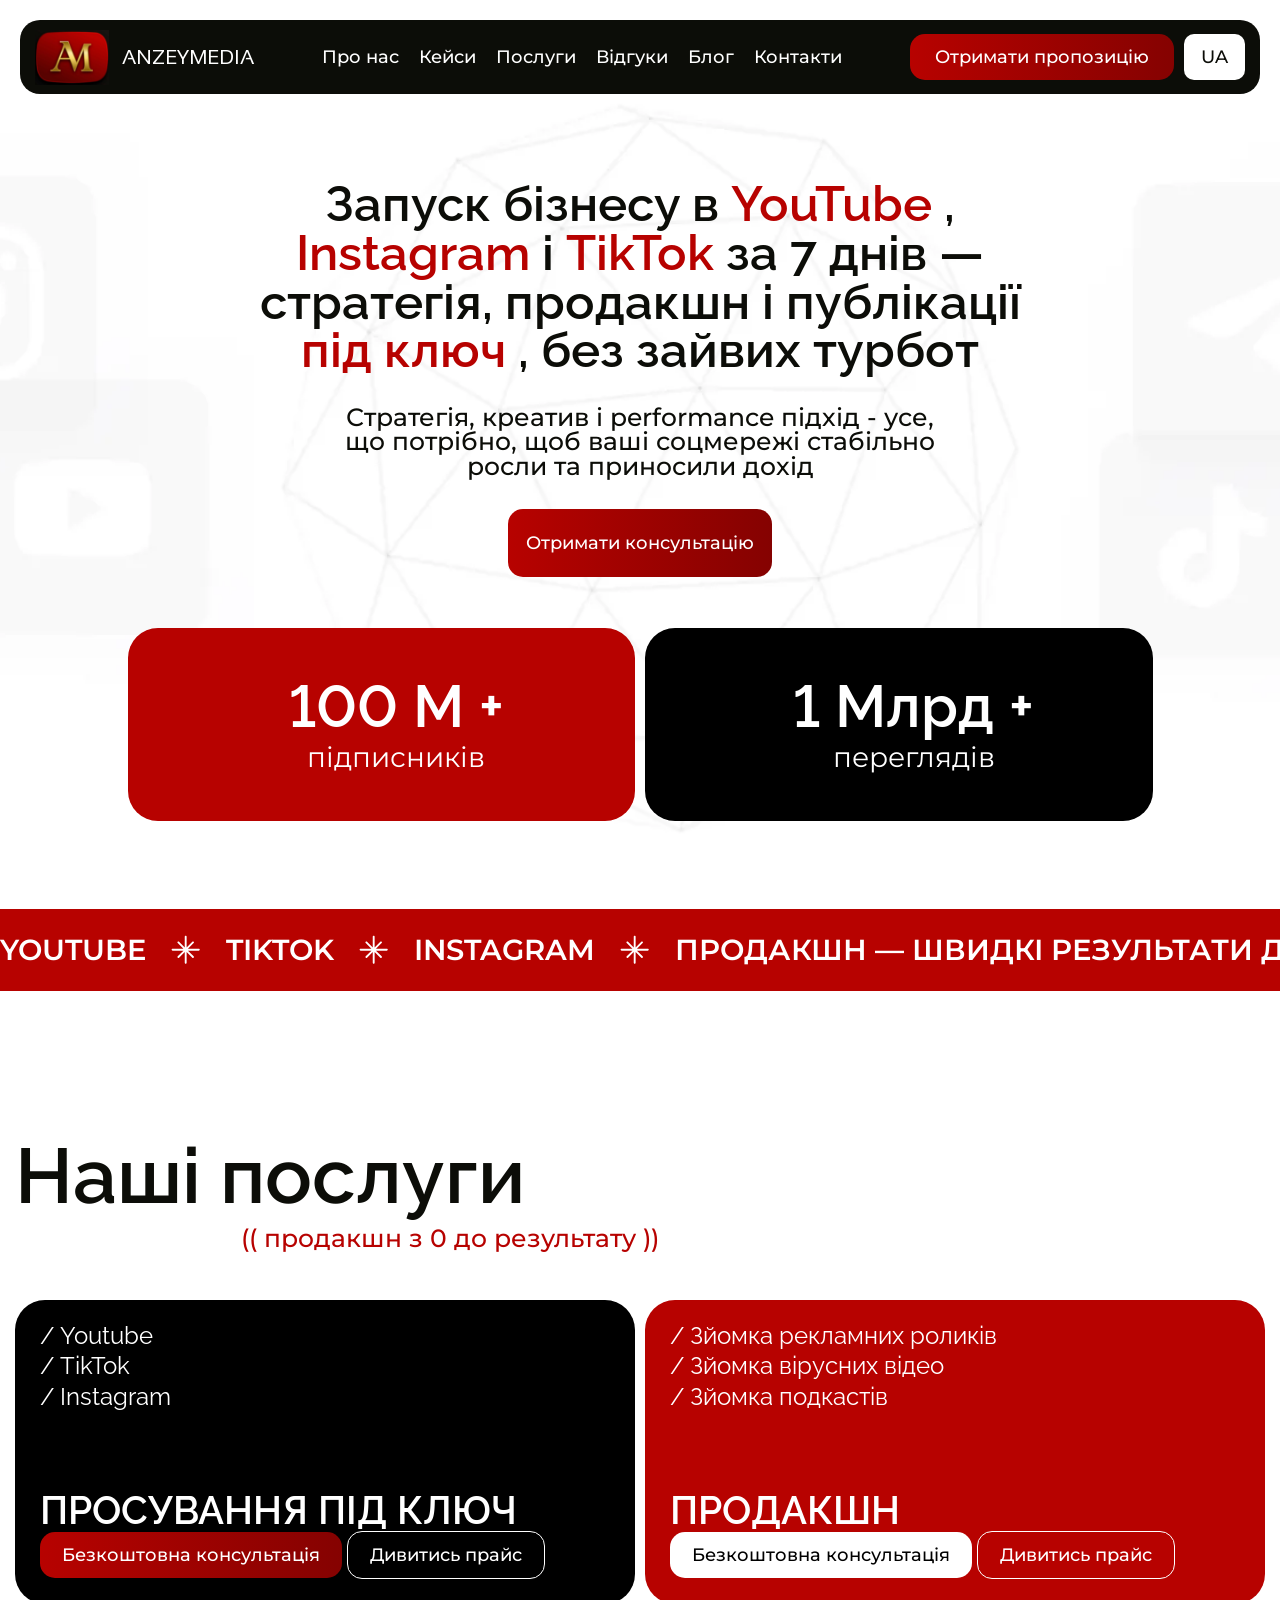
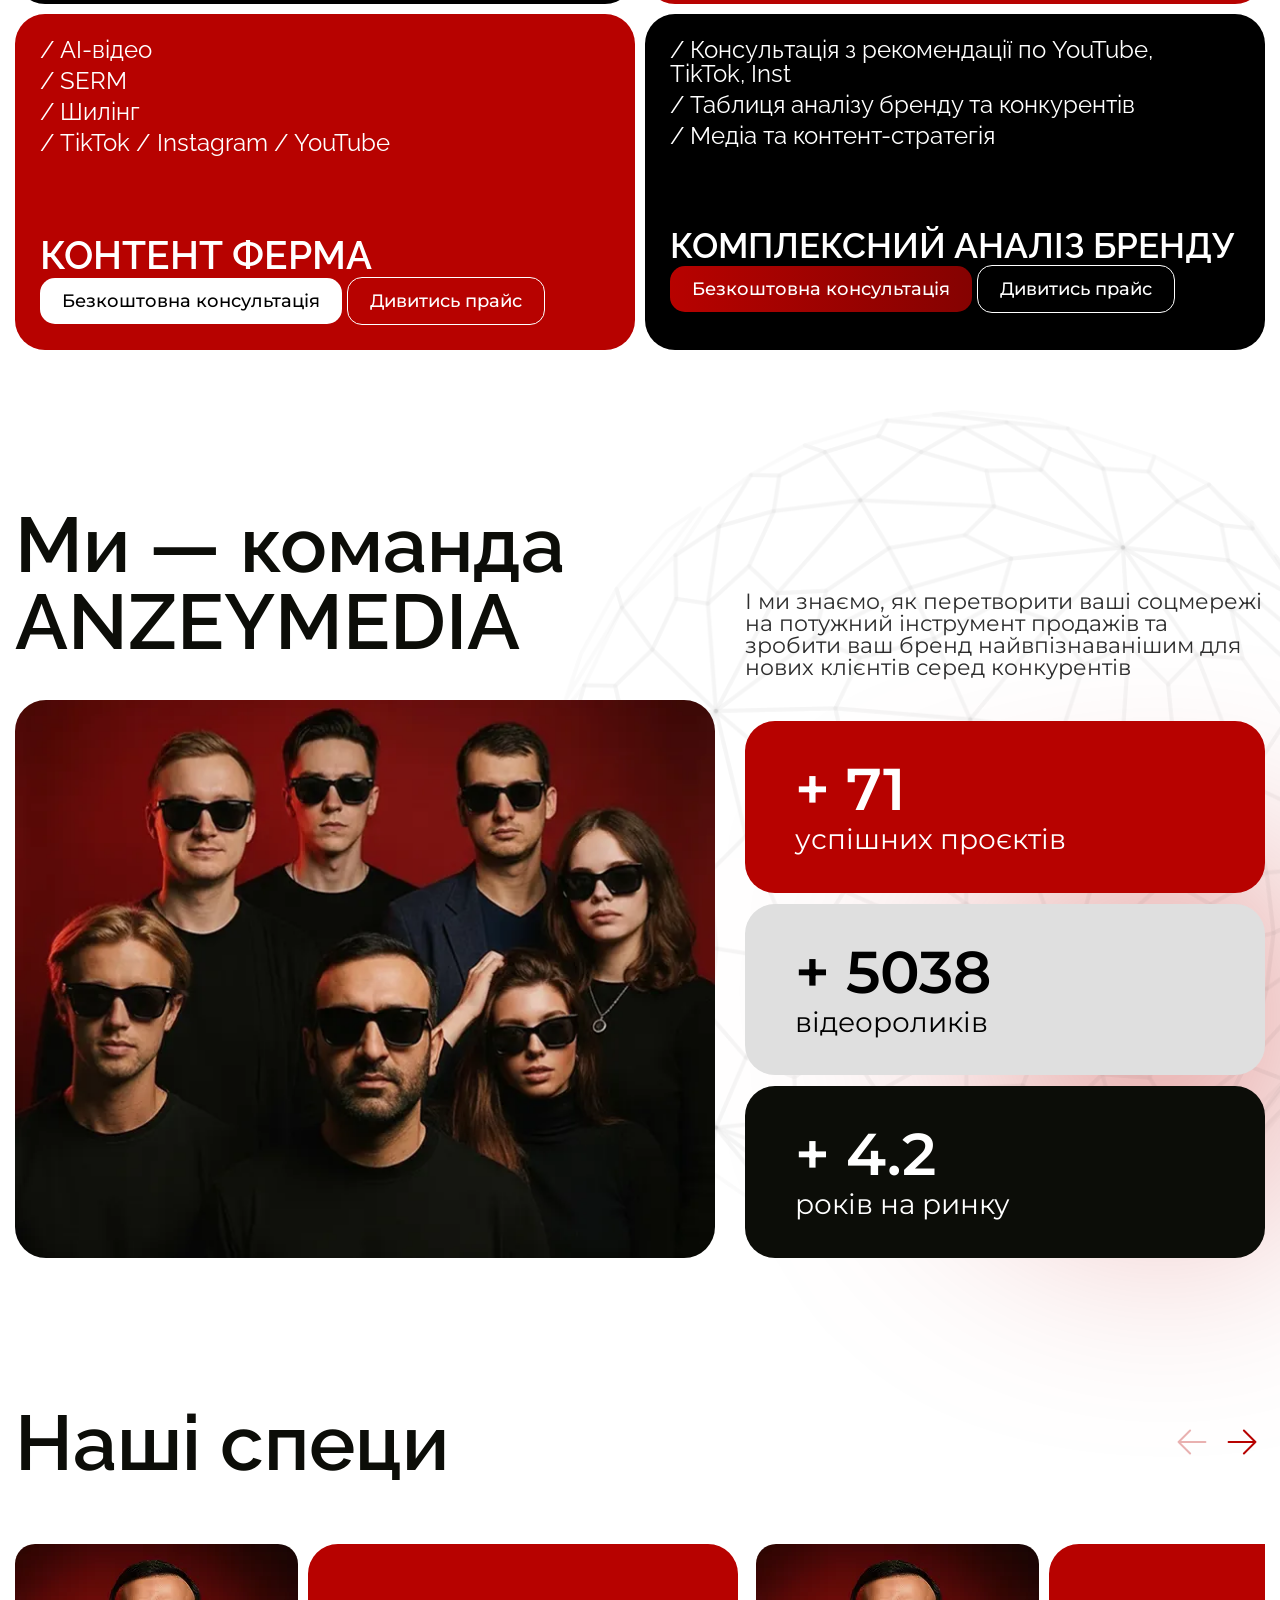
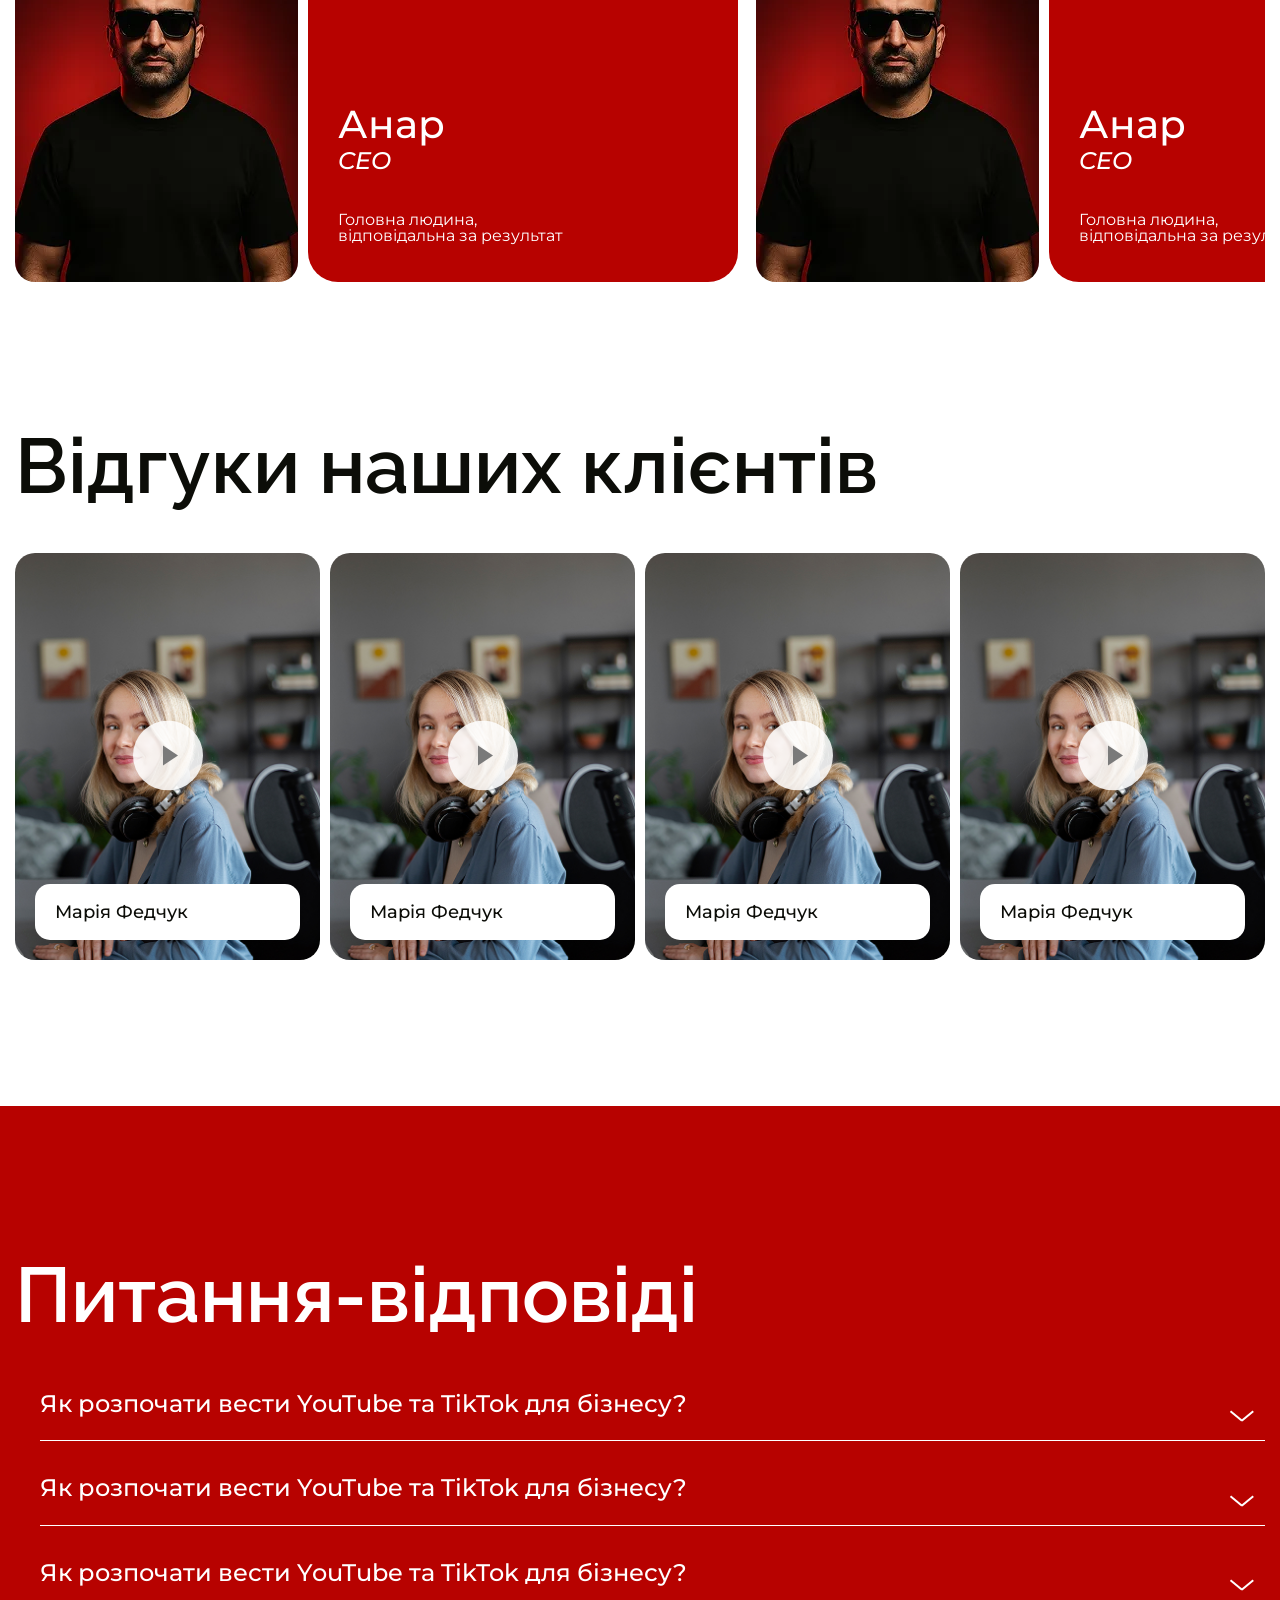
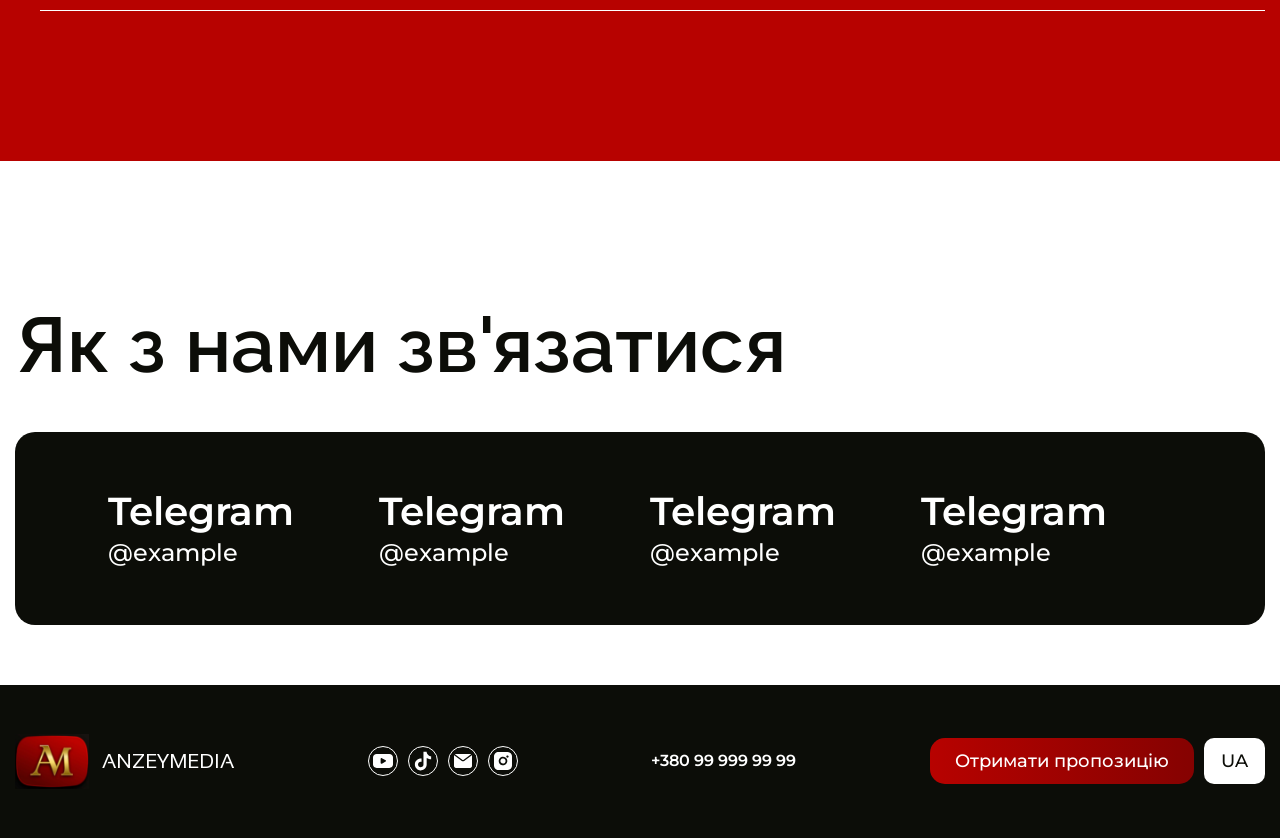
==== index.html @ 200f9a84 "Add files via upload" ====
<!doctype html>
<html lang="en">
	<head>
		<meta charset="UTF-8">
		<meta name="viewport" content="width=device-width, initial-scale=1.0">
		<link rel="shortcut icon" href="assets/img/favicon.ico">
		<title>Home Page</title>
		<script type="module" crossorigin="" src="./js/index.min.js?v=1764780768379"></script>
		<link rel="stylesheet" crossorigin="" href="./css/index.min.css?v=1764780768379">
	</head>
	<body>
		<div class="wrapper">
			<header data-fls-header="" class="header">
				<div class="header__container">
					<a href="" class="header__logo">
						<img src="./assets/img/logo.svg" alt="">
						<span>ANZEYMEDIA</span>
					</a>
					<div class="header__menu menu">
						<button type="button" data-fls-menu="" class="menu__icon icon-menu">
							<span></span>
						</button>
						<nav class="menu__body">
							<ul class="menu__list">
								<li class="menu__item">
									<a href="#" data-fls-scrollto=".about" class="menu__link">Про нас</a>
								</li>
								<li class="menu__item">
									<a href="#" data-fls-scrollto=".undefined" class="menu__link">Кейси</a>
								</li>
								<li class="menu__item">
									<a href="#" data-fls-scrollto=".services" class="menu__link">Послуги</a>
								</li>
								<li class="menu__item">
									<a href="#" data-fls-scrollto=".reviews" class="menu__link">Відгуки</a>
								</li>
								<li class="menu__item">
									<a href="#" data-fls-scrollto=".undefined" class="menu__link">Блог</a>
								</li>
								<li class="menu__item">
									<a href="#" data-fls-scrollto=".contacts" class="menu__link">Контакти</a>
								</li>
							</ul>
						</nav>
					</div>
					<!--
<fetch url="@components/layout/menu/menu.json">
<each loop='item in response'>
</each>
</fetch>
-->
					<div data-fls-dynamic=".menu__body, 991" class="header__actions actions-header">
						<a href="#" class="actions-header__button">Отримати пропозицію</a>
						<div class="actions-header__langs">
							UA
							<div class="actions-header__langs-list">
								<a href="" class="actions-header__lang">RU</a>
								<a href="" class="actions-header__lang">AZ</a>
								<a href="" class="actions-header__lang">EN</a>
							</div>
						</div>
					</div>
				</div>
			</header>
			<main class="page">
				<section class="page__hero hero">
					<div class="hero__container">
						<h1 class="hero__title">
							Запуск бізнесу в
							<span>YouTube</span>
							,
							<span>Instagram</span>
							і
							<span>TikTok</span>
							за 7 днів —
                стратегія, продакшн і публікації
							<span>під ключ</span>
							, без зайвих турбот
						</h1>
						<div class="hero__text">
							<span>Стратегія, креатив і performance підхід</span>
							- усе, що потрібно, щоб ваші соцмережі стабільно
                росли та приносили дохід
						</div>
						<a href="#" class="hero__btn">Отримати консультацію</a>
						<div class="hero__row">
							<div class="hero__item item-hero">
								<div class="item-hero__num">
									<span class="num" data-target="100">0</span>
									М +
								</div>
								<div class="item-hero__text">підписників</div>
							</div>
							<div class="hero__item item-hero">
								<div class="item-hero__num">
									<span class="num" data-target="1">0</span>
									Млрд +
								</div>
								<div class="item-hero__text">переглядів</div>
							</div>
						</div>
					</div>
				</section>
				<div class="banner">
					<div class="banner__track">
						<div class="banner__item">YouTube</div>
						<div class="banner__item">TikTok</div>
						<div class="banner__item">Instagram</div>
						<div class="banner__item">Продакшн — швидкі результати для вашого бізнесу під ключ</div>
						<div class="banner__item">YouTube</div>
						<div class="banner__item">TikTok</div>
						<div class="banner__item">Instagram</div>
						<div class="banner__item">Продакшн — швидкі результати для вашого бізнесу під ключ</div>
					</div>
				</div>
				<section class="page__services services">
					<div class="services__container">
						<h2 class="services__title title">Наші послуги</h2>
						<h3 class="services__subtitle">(( продакшн з 0 до результату ))</h3>
						<div class="services__row">
							<div class="services__item item-services item_black">
								<ul class="item-services__list">
									<li class="item-services__item">Youtube</li>
									<li class="item-services__item">TikTok</li>
									<li class="item-services__item">Instagram</li>
								</ul>
								<h3 class="item-services__title">просування під ключ</h3>
								<div class="item-services__btns">
									<a href="#" class="item-services__button">Безкоштовна консультація</a>
									<a href="#" class="item-services__button services_bd">Дивитись прайс</a>
								</div>
							</div>
							<div class="services__item item-services">
								<ul class="item-services__list">
									<li class="item-services__item">Зйомка рекламних роликів</li>
									<li class="item-services__item">Зйомка вірусних відео</li>
									<li class="item-services__item">Зйомка подкастів</li>
								</ul>
								<h3 class="item-services__title">продакшн</h3>
								<div class="item-services__btns">
									<a href="#" class="item-services__button">Безкоштовна консультація</a>
									<a href="#" class="item-services__button services_bd">Дивитись прайс</a>
								</div>
							</div>
							<div class="services__item item-services">
								<ul class="item-services__list">
									<li class="item-services__item">AI-відео</li>
									<li class="item-services__item">SERM</li>
									<li class="item-services__item">Шилінг</li>
									<li class="item-services__item">TikTok / Instagram / YouTube</li>
								</ul>
								<h3 class="item-services__title">контент ферма</h3>
								<div class="item-services__btns">
									<a href="#" class="item-services__button">Безкоштовна консультація</a>
									<a href="#" class="item-services__button services_bd">Дивитись прайс</a>
								</div>
							</div>
							<div class="services__item item-services item_black">
								<ul class="item-services__list">
									<li class="item-services__item">Консультація з рекомендації по YouTube, TikTok, Inst</li>
									<li class="item-services__item">Таблиця аналізу бренду та конкурентів</li>
									<li class="item-services__item">Медіа та контент-стратегія</li>
								</ul>
								<h3 class="item-services__title title_small">Комплексний Аналіз Бренду</h3>
								<div class="item-services__btns">
									<a href="#" class="item-services__button">Безкоштовна консультація</a>
									<a href="#" class="item-services__button services_bd">Дивитись прайс</a>
								</div>
							</div>
						</div>
					</div>
				</section>
				<section class="page__about about">
					<div class="about__container">
						<div class="about__intro">
							<h2 class="about__title title">Ми — команда ANZEYMEDIA</h2>
							<div class="about__img">
								<picture>
									<source media="(max-width: 600px)" srcset="./assets/img/about/team-600.webp" type="image/webp">
									<img alt="команда ANZEYMEDIA" src="./assets/img/about/team.webp">
								</picture>
							</div>
						</div>
						<div class="about__contnet">
							<div data-fls-dynamic=".about__intro, 992, 1" class="about__text">
								<p>
									І ми знаємо, як перетворити ваші соцмережі на потужний інструмент продажів та зробити ваш бренд
                        найвпізнаванішим для нових клієнтів серед конкурентів
								</p>
							</div>
							<div class="about__row">
								<div class="about__item item-about">
									<div class="item-about__num">
										+
										<span class="num" data-target="100">0</span>
									</div>
									<div class="item-about__caption">успішних проєктів</div>
								</div>
								<div class="about__item item-about">
									<div class="item-about__num">
										+
										<span class="num" data-target="7000">0</span>
									</div>
									<div class="item-about__caption">відеороликів</div>
								</div>
								<div class="about__item item-about">
									<div class="item-about__num">
										+
										<span class="num" data-target="7">0</span>
									</div>
									<div class="item-about__caption">років на ринку</div>
								</div>
							</div>
						</div>
					</div>
				</section>
				<section class="page__team">
					<div class="team__container">
						<div class="team__intro">
							<h2 class="team__title title">Наші специ</h2>
							<div class="team__arrs">
								<button type="button" class="team-swiper-button-prev">
									<img src="./assets/img/slider_arr.svg" alt="Назад">
								</button>
								<button type="button" class="team-swiper-button-next">
									<img src="./assets/img/slider_arr.svg" alt="Вперед">
								</button>
							</div>
						</div>
						<div data-fls-slider="" class="team__slider swiper">
							<div class="team__wrapper swiper-wrapper">
								<div class="team__slide swiper-slide">
									<div class="team__member">
										<picture>
											<img alt="Анар" src="./assets/img/team/member.webp">
										</picture>
									</div>
									<div class="team__info">
										<div class="team__name">Анар</div>
										<div class="team__role">CEO</div>
										<div class="team__text">
											Головна людина,
											<br>
											відповідальна за результат
										</div>
									</div>
								</div>
								<div class="team__slide swiper-slide">
									<div class="team__member">
										<picture>
											<img alt="Анар" src="./assets/img/team/member.webp">
										</picture>
									</div>
									<div class="team__info">
										<div class="team__name">Анар</div>
										<div class="team__role">CEO</div>
										<div class="team__text">
											Головна людина,
											<br>
											відповідальна за результат
										</div>
									</div>
								</div>
								<div class="team__slide swiper-slide">
									<div class="team__member">
										<picture>
											<img alt="Анар" src="./assets/img/team/member.webp">
										</picture>
									</div>
									<div class="team__info">
										<div class="team__name">Анар</div>
										<div class="team__role">CEO</div>
										<div class="team__text">
											Головна людина,
											<br>
											відповідальна за результат
										</div>
									</div>
								</div>
							</div>
						</div>
					</div>
				</section>
				<section class="page__reviews reviews">
					<div class="reviews__container">
						<div class="reviews__intro">
							<h2 class="reviews__title title">Відгуки наших клієнтів</h2>
							<div class="reviews__arrs">
								<button type="button" class="reviews-swiper-button-prev">
									<img src="./assets/img/slider_arr.svg" alt="Назад">
								</button>
								<button type="button" class="reviews-swiper-button-next">
									<img src="./assets/img/slider_arr.svg" alt="Вперед">
								</button>
							</div>
						</div>
						<div data-fls-slider="" class="reviews__slider swiper">
							<div class="reviews__wrapper swiper-wrapper">
								<div class="reviews__slide swiper-slide">
									<div class="reviews__video">
										<div class="reviews__video-wrapper video-wrap">
											<div class="video-wrap__inner">
												<video src="./assets/img/reviews/vid.mp4" poster="./assets/img/reviews/maria.jpg" class="reviews__player"></video>
												<button class="custom-play-btn">
													<svg width="70" height="70" viewbox="0 0 70 70" fill="none">
														<rect width="70" height="70" rx="35" fill="white" fill-opacity="0.85"></rect>
														<path d="M30 25L45 35L30 45V25Z" fill="#7A7A7A"></path>
													</svg>
												</button>
											</div>
										</div>
										<div class="reviews__name">Марія Федчук</div>
									</div>
								</div>
								<div class="reviews__slide swiper-slide">
									<div class="reviews__video">
										<div class="reviews__video-wrapper video-wrap">
											<div class="video-wrap__inner">
												<video src="./assets/img/reviews/vid.mp4" poster="./assets/img/reviews/maria.jpg" class="reviews__player"></video>
												<button class="custom-play-btn">
													<svg width="70" height="70" viewbox="0 0 70 70" fill="none">
														<rect width="70" height="70" rx="35" fill="white" fill-opacity="0.85"></rect>
														<path d="M30 25L45 35L30 45V25Z" fill="#7A7A7A"></path>
													</svg>
												</button>
											</div>
										</div>
										<div class="reviews__name">Марія Федчук</div>
									</div>
								</div>
								<div class="reviews__slide swiper-slide">
									<div class="reviews__video">
										<div class="reviews__video-wrapper video-wrap">
											<div class="video-wrap__inner">
												<video src="./assets/img/reviews/vid.mp4" poster="./assets/img/reviews/maria.jpg" class="reviews__player"></video>
												<button class="custom-play-btn">
													<svg width="70" height="70" viewbox="0 0 70 70" fill="none">
														<rect width="70" height="70" rx="35" fill="white" fill-opacity="0.85"></rect>
														<path d="M30 25L45 35L30 45V25Z" fill="#7A7A7A"></path>
													</svg>
												</button>
											</div>
										</div>
										<div class="reviews__name">Марія Федчук</div>
									</div>
								</div>
								<div class="reviews__slide swiper-slide">
									<div class="reviews__video">
										<div class="reviews__video-wrapper video-wrap">
											<div class="video-wrap__inner">
												<video src="./assets/img/reviews/vid.mp4" poster="./assets/img/reviews/maria.jpg" class="reviews__player"></video>
												<button class="custom-play-btn">
													<svg width="70" height="70" viewbox="0 0 70 70" fill="none">
														<rect width="70" height="70" rx="35" fill="white" fill-opacity="0.85"></rect>
														<path d="M30 25L45 35L30 45V25Z" fill="#7A7A7A"></path>
													</svg>
												</button>
											</div>
										</div>
										<div class="reviews__name">Марія Федчук</div>
									</div>
								</div>
							</div>
						</div>
					</div>
				</section>
				<section class="page__faq faq">
					<div class="faq__container">
						<h2 class="faq__title title">Питання-відповіді</h2>
						<div data-fls-spollers="" class="faq__spollers spollers">
							<details class="spollers__item">
								<summary class="spollers__title">Як розпочати вести YouTube та TikTok для бізнесу?</summary>
								<div class="spollers__body">
									<div class="spollers__label">Послідовність проста:</div>
									<ul class="spollers__list">
										<li class="spollers__item">Визначаємо ціль і ЦА,</li>
										<li class="spollers__item">Аналізуємо нішу,</li>
										<li class="spollers__item">Створюємо контент-план, сценарії та рубрики,</li>
										<li class="spollers__item">Пишемо продакшн-план,</li>
										<li class="spollers__item">Знімаємо та публікуємо системно,</li>
										<li class="spollers__item">Аналізуємо метрики та масштабируемо успішні формати.</li>
									</ul>
								</div>
							</details>
							<details class="spollers__item">
								<summary class="spollers__title">Як розпочати вести YouTube та TikTok для бізнесу?</summary>
								<div class="spollers__body">
									<div class="spollers__label">Послідовність проста:</div>
									<ul class="spollers__list">
										<li class="spollers__item">Визначаємо ціль і ЦА,</li>
										<li class="spollers__item">Аналізуємо нішу,</li>
										<li class="spollers__item">Створюємо контент-план, сценарії та рубрики,</li>
										<li class="spollers__item">Пишемо продакшн-план,</li>
										<li class="spollers__item">Знімаємо та публікуємо системно,</li>
										<li class="spollers__item">Аналізуємо метрики та масштабируемо успішні формати.</li>
									</ul>
								</div>
							</details>
							<details class="spollers__item">
								<summary class="spollers__title">Як розпочати вести YouTube та TikTok для бізнесу?</summary>
								<div class="spollers__body">
									<div class="spollers__label">Послідовність проста:</div>
									<ul class="spollers__list">
										<li class="spollers__item">Визначаємо ціль і ЦА,</li>
										<li class="spollers__item">Аналізуємо нішу,</li>
										<li class="spollers__item">Створюємо контент-план, сценарії та рубрики,</li>
										<li class="spollers__item">Пишемо продакшн-план,</li>
										<li class="spollers__item">Знімаємо та публікуємо системно,</li>
										<li class="spollers__item">Аналізуємо метрики та масштабируемо успішні формати.</li>
									</ul>
								</div>
							</details>
						</div>
					</div>
				</section>
				<section class="page__contacts contacts">
					<div class="contacts__container">
						<h2 class="contacts__title title">Як з нами зв'язатися</h2>
						<div class="contacts__row">
							<div class="contacts__item item-contacts">
								<h3 class="item-contacts__name">Telegram</h3>
								<a target="_blank" href="https://t.me/Anzeymedia" class="item-contacts__link">@example</a>
							</div>
							<div class="contacts__item item-contacts">
								<h3 class="item-contacts__name">Telegram</h3>
								<a target="_blank" href="https://t.me/Anzeymedia" class="item-contacts__link">@example</a>
							</div>
							<div class="contacts__item item-contacts">
								<h3 class="item-contacts__name">Telegram</h3>
								<a target="_blank" href="https://t.me/Anzeymedia" class="item-contacts__link">@example</a>
							</div>
							<div class="contacts__item item-contacts">
								<h3 class="item-contacts__name">Telegram</h3>
								<a target="_blank" href="https://t.me/Anzeymedia" class="item-contacts__link">@example</a>
							</div>
						</div>
					</div>
				</section>
			</main>
			<footer data-fls-footer="" class="footer">
				<div class="footer__container">
					<a href="" class="header__logo">
						<img src="./assets/img/logo.svg" alt="">
						<span>ANZEYMEDIA</span>
					</a>
					<div class="footer__social">
						<a href="#" class="footer__link">
							<img src="./assets/img/footer/yt.svg" alt="YT">
						</a>
						<a href="#" class="footer__link">
							<img src="./assets/img/footer/tt.svg" alt="TT">
						</a>
						<a href="#" class="footer__link">
							<img src="./assets/img/footer/gm.svg" alt="GM">
						</a>
						<a href="#" class="footer__link">
							<img src="./assets/img/footer/in.svg" alt="IN">
						</a>
					</div>
					<a href="tel:+380999999999" class="footer__tel">+380 99 999 99 99</a>
					<div class="header__actions actions-header">
						<a href="#" class="actions-header__button">Отримати пропозицію</a>
						<div class="actions-header__langs">
							UA
							<div class="actions-header__langs-list">
								<a href="" class="actions-header__lang">RU</a>
								<a href="" class="actions-header__lang">AZ</a>
								<a href="" class="actions-header__lang">EN</a>
							</div>
						</div>
					</div>
				</div>
			</footer>
		</div>
	</body>
</html>
---- css/index.min.css ----
@import url("https://fonts.googleapis.com/css2?family=Montserrat:ital,wght@0,400;0,500;0,600;0,700;1,500;1,600&display=swap");@import url("https://fonts.googleapis.com/css2?family=Raleway:wght@400;500;600;700&display=swap");@import url("https://fonts.googleapis.com/css2?family=Sansation:wght@700&display=swap");*{border:0;margin:0;padding:0}*,:after,:before{box-sizing:border-box}:after,:before{display:inline-block}body,html{height:100%}body{line-height:1;scrollbar-gutter:stable;-ms-text-size-adjust:100%;-moz-text-size-adjust:100%;-webkit-text-size-adjust:100%;-webkit-font-smoothing:antialiased;-moz-osx-font-smoothing:grayscale}button,input,textarea{background-color:transparent;color:inherit;font-family:inherit;font-size:inherit;line-height:inherit}input,textarea{width:100%}label{display:inline-block}button,option,select{cursor:pointer}a{color:inherit;display:inline-block;text-decoration:none}ul li{list-style:none}img{height:auto;max-width:100%;vertical-align:middle}h1,h2,h3,h4,h5,h6{font-size:inherit;font-weight:inherit}body{color:#0c0d08;font-family:Montserrat;font-size:1rem;min-width:20rem}[data-fls-scrolllock] body{overflow:hidden;overscroll-behavior:none;touch-action:none}.wrapper{display:flex;flex-direction:column;min-height:100%;overflow:clip}.wrapper>main{flex:1 1 auto}.wrapper>*{min-width:0}[class*=__container]{margin:0 auto;max-width:83.125rem;padding-left:.9375rem;padding-right:.9375rem}.title{font-family:Raleway;font-weight:600}.video-wrap{aspect-ratio:3/4;border-radius:1.25rem;overflow:hidden;position:relative}.video-wrap__inner{height:100%;position:relative;width:100%}.video-wrap video{display:block;height:100%;object-fit:cover;width:100%}.custom-play-btn{background:none;border:none;cursor:pointer;left:50%;padding:0;position:absolute;top:50%;transform:translate(-50%,-50%);z-index:3}.custom-play-btn svg{transition:.2s ease}.spollers{display:grid;gap:1.5625rem}.spollers__title{border-bottom:.0625rem solid #fff;cursor:default;font-weight:500;list-style:none;padding-bottom:1.5625rem;position:relative;text-align:left;width:100%}.spollers__title::-webkit-details-marker,.spollers__title::marker{display:none}.--spoller-init .spollers__title{cursor:pointer}.--spoller-init .spollers__title:after,.--spoller-init .spollers__title:before{background-color:#fff;content:"";height:.125rem;position:absolute;right:.625rem;top:50%;transition:transform .5s ease 0s;width:.9375rem}.--spoller-init .spollers__title:before{transform:translate(-75%,-50%) rotate(40deg)}.--spoller-init .spollers__title:after{transform:translateY(-50%) rotate(-40deg)}.--spoller-init .spollers__title.--spoller-active{border-bottom:none}.--spoller-init .spollers__title.--spoller-active:before{transform:translateX(-75%) rotate(-40deg)}.--spoller-init .spollers__title.--spoller-active:after{transform:rotate(40deg)}.spollers__body{border-bottom:.0625rem solid #fff}.swiper{overflow:hidden}.swiper-initialized{touch-action:pan-y}.swiper-wrapper{box-sizing:content-box;display:flex;height:100%;position:relative;width:100%}.swiper-vertical .swiper-wrapper{flex-direction:column}.swiper-autoheight .swiper-wrapper{align-items:flex-start}.swiper-initialized .swiper-slide{flex-shrink:0}.swiper-android .swiper-slide,.swiper-android .swiper-wrapper{transform:translateZ(0)}.swiper-button-lock{display:none!important}.menu__link{font-size:1.125rem;font-weight:500;position:relative}.menu__link:after{background-color:#fff;bottom:-.3125rem;content:"";height:.0625rem;left:50%;position:absolute;transition:all .3s ease 0s;width:0}.icon-menu{display:none}.header{color:#fff;left:0;padding:1.25rem 1.25rem 0;position:fixed;top:0;width:100%;z-index:10000}.header__container{align-items:center;background-color:#0c0d08;border-radius:1.25rem;display:flex;gap:.625rem;justify-content:space-between;min-height:4.625rem}.header__logo{font-family:Sansation;font-size:1.25rem;gap:.8125rem;position:relative;z-index:2}.actions-header,.header__logo{align-items:center;display:flex}.actions-header{gap:.625rem;row-gap:1.25rem}.actions-header__button{background:linear-gradient(90deg,#b70200,#850201);border-radius:.9375rem;font-size:1.125rem;font-weight:500;overflow:hidden;padding:.875rem 1.5625rem;position:relative;transition:all .3s;transition:.35s ease}.actions-header__button:after{background:linear-gradient(120deg,hsla(0,0%,100%,0),hsla(0,0%,100%,.4) 50%,hsla(0,0%,100%,0));content:"";height:100%;left:-150%;position:absolute;top:0;transform:skewX(-25deg);transition:.6s;width:80%}.actions-header .actions-header{position:relative}.actions-header .actions-header__langs{background-color:#fff;border-radius:.625rem;color:#0c0d08;cursor:pointer;font-size:1.125rem;font-weight:500;padding:.875rem 1.0625rem;position:relative;transition:all .3s;user-select:none}.actions-header .actions-header__langs-list{background-color:#0c0d08;border-radius:.625rem;box-shadow:0 0 .3125rem hsla(0,0%,100%,.3);min-width:100%;opacity:0;overflow:hidden;pointer-events:none;position:absolute;right:0;top:calc(100% + .3125rem);transition:all .3s;visibility:hidden;z-index:20}.actions-header .actions-header__langs-list--active{opacity:1;pointer-events:auto;transform:translateY(0);visibility:visible}.actions-header .actions-header__lang{color:#fff;display:block;font-size:1rem;padding:.75rem 1.125rem;transition:background .25s}.actions-header .actions-header__lang:not(:last-child){border-bottom:.0625rem solid hsla(0,0%,100%,.342)}.actions-header .actions-header__lang:hover{background-color:hsla(0,0%,100%,.342)}.footer{background-color:#0c0d08;color:#fff;padding:3.0625rem 0}.footer__container{align-items:center;display:flex;justify-content:space-between}.footer__social{align-items:center;display:flex;gap:.625rem}.footer__link{transition:all .3s}.footer__tel{font-weight:600}.hero{background:url(../assets/img/hero/hero.webp) 50%/cover no-repeat;min-height:101vh}.hero__container{align-items:center;display:flex;flex-direction:column;justify-content:center}.hero__title{font-family:Raleway;font-weight:600;max-width:50rem;text-align:center}.hero__title span{color:#b70200}.hero__text{font-weight:500;max-width:39.1875rem;text-align:center}.hero__btn{background:linear-gradient(90deg,#b70200,#850201);border-radius:.9375rem;color:#fff;font-size:1.125rem;font-weight:500;overflow:hidden;padding:1.5625rem 1.125rem;position:relative;text-align:center;transition:all .3s;transition:.35s ease}.hero__btn:after{background:linear-gradient(120deg,hsla(0,0%,100%,0),hsla(0,0%,100%,.4) 50%,hsla(0,0%,100%,0));content:"";height:100%;left:-150%;position:absolute;top:0;transform:skewX(-25deg);transition:.6s;width:80%}.hero__row{display:grid;gap:.625rem;grid-template-columns:repeat(2,1fr);width:82%}.item-hero{background-color:#000;border-radius:1.875rem;color:#fff;padding-bottom:3.0625rem;padding-left:1.875rem;padding-top:2.5625rem;text-align:center}.item-hero:first-child{background-color:#b70200}.item-hero__num{font-family:Raleway;font-variant-numeric:lining-nums tabular-nums;font-weight:600;line-height:1.28}.banner{background-color:#b70200;color:#fff;font-weight:600;overflow:hidden;padding:1.625rem 0;text-transform:uppercase;white-space:nowrap}.banner__track{animation:banner-scroll 25s linear infinite;min-width:max-content}.banner__item,.banner__track{align-items:center;display:inline-flex;gap:1.5625rem}.banner__item:after{background:url(../assets/img/banner/decor.svg) 50%/cover no-repeat;content:"";flex-shrink:0;height:1.875rem;width:1.875rem}@keyframes banner-scroll{0%{transform:translateX(0)}to{transform:translateX(-50%)}}.services_bd{background:none!important;border:.0625rem solid #fff!important;color:#fff!important}.services__title{margin-bottom:.75rem}.services__subtitle{color:#b70200;font-weight:500}.services__row{display:grid;gap:.625rem;grid-template-columns:repeat(2,1fr);width:100%}.item-services{background-color:#b70200;border-radius:1.875rem;color:#fff;padding:2.0625rem 2.375rem}.item-services__item{font-family:Raleway;max-width:31.9375rem}.item-services__item:not(:last-child){margin-bottom:.4375rem}.item-services__item:before{content:"/";padding-right:.3125rem}.item-services__title{font-family:Raleway;font-weight:600;line-height:192%;text-transform:uppercase}.item-services__btns{align-items:center;display:flex;gap:.3125rem}.item-services__button{background:#fff;border-radius:.9375rem;color:#000;font-weight:500;overflow:hidden;padding:.875rem 1.375rem;position:relative;text-align:center;transition:all .3s;transition:.35s ease}.item-services__button:after{background:linear-gradient(120deg,hsla(0,0%,100%,0),rgba(0,0,0,.4) 50%,hsla(0,0%,100%,0));content:"";height:100%;left:-150%;position:absolute;top:0;transform:skewX(-25deg);transition:.6s;width:80%}.item_black{background-color:#000}.item_black .item-services__button{background:linear-gradient(90deg,#b70200,#850201);border-radius:.9375rem;color:#fff;font-weight:500;overflow:hidden;padding:.875rem 1.375rem;position:relative;text-align:center;transition:all .3s;transition:.35s ease}.item_black .item-services__button:after{background:linear-gradient(120deg,hsla(0,0%,100%,0),hsla(0,0%,100%,.4) 50%,hsla(0,0%,100%,0));content:"";height:100%;left:-150%;position:absolute;top:0;transform:skewX(-25deg);transition:.6s;width:80%}.about{overflow:visible;position:relative}.about:after{background:url(../assets/img/about/decor.webp) 0 0/contain no-repeat;height:100%;right:-10%;top:0}.about:after,.about:before{content:"";position:absolute;width:54.0625rem}.about:before{background:radial-gradient(50% 100% at 100% 30%,rgba(183,3,0,.575),transparent);bottom:0;filter:blur(6.25rem);height:25rem;pointer-events:none;right:0}.about__container{align-items:end;display:flex;gap:1.875rem;justify-content:space-between;position:relative;z-index:2}.about__title{max-width:39.5625rem}.about__img img{border-radius:1.9375rem}.about__text{color:#2d2d2d;max-width:32.6875rem}.about__text p:not(:last-child){margin-bottom:.9375rem}.item-about{border-radius:1.875rem;color:#fff;padding:2.4375rem 3.125rem}.item-about:not(:last-child){margin-bottom:.6875rem}.item-about{background-color:#b70200}.item-about:nth-child(2){background-color:#dfdfdf;color:#000}.item-about:last-child{background-color:#0c0d08}.item-about__num{font-weight:600;margin-bottom:.4375rem}.team__intro{align-items:center;display:flex;justify-content:space-between}.team__slide{align-items:start;display:flex;gap:.625rem}.team__member img{border-radius:1.25rem}.team__info{background-color:#b70200;border-radius:1.875rem;color:#fff;display:flex;flex-direction:column;height:100%;justify-content:end;max-width:100%;padding:2.375rem 1.875rem;width:26.875rem}.team__name{font-weight:500;margin-bottom:.3125rem}.team__role{font-style:italic;font-weight:500}.team-swiper-button-prev:disabled{opacity:.3}.team-swiper-button-next{transform:rotate(-180deg)}.team-swiper-button-next:disabled{opacity:.3}.reviews__intro{justify-content:space-between}.reviews__arrs,.reviews__intro{align-items:center;display:flex}.reviews__arrs{gap:.625rem}.reviews__video{position:relative}.reviews__name{background-color:#fff;border-radius:.9375rem;bottom:1.25rem;font-size:1.125rem;font-weight:500;left:1.25rem;padding:1.1875rem 1.25rem;position:absolute;transition:opacity .3s ease;width:16.875rem;width:87%}.reviews-swiper-button-prev:disabled{opacity:.3}.reviews-swiper-button-next{transform:rotate(-180deg)}.reviews-swiper-button-next:disabled{opacity:.3}.faq{background-color:#b70200;color:#fff;padding:9.375rem 0}.spollers__label{font-weight:500;margin-bottom:1.25rem}.spollers__list{padding-left:.3125rem}.spollers__item{list-style-type:disc;margin-left:1.5625rem}.spollers__item:not(:last-child){margin-bottom:.625rem}.page__contacts{margin-bottom:3.75rem}.contacts__row{background-color:#0c0d08;border-radius:1.25rem;color:#fff;display:grid;gap:1.25rem;grid-template-columns:repeat(4,1fr);padding:3.75rem 5.8125rem}.item-contacts__name{font-weight:600;margin-bottom:.625rem}.item-contacts__link{font-weight:500}@media (max-width:81.25em){.item-services{padding:1.5625rem}.item-services__title{line-height:1}}@media (max-width:75em){.menu__link{font-size:1rem}.actions-header .actions-header__langs,.actions-header__button{font-size:1rem;padding:.875rem}.item-services__btns{align-items:start;flex-direction:column}}@media (max-width:62em){.item-services__title{margin-bottom:1.25rem}.about__container{padding-top:6.25e-8rem}}@media (max-width:61.99875em) and (min-width:61.99875em){.page__services{margin-bottom:6.25rem}}@media (max-width:61.99875em) and (max-width:47.99875em){.page__services{margin-bottom:3.75rem}}@media (max-width:61.99875em) and (any-hover:none){.icon-menu{cursor:default}}@media (max-width:61.99875em){.menu__body{align-items:center;background-color:#0c0d08;display:flex;flex-direction:column;height:100%;overflow:auto;padding:7.875rem .9375rem 1.875rem;text-align:center}.menu__body,.menu__body:before{left:-100%;position:fixed;top:0;transition:left .3s;width:100%}.menu__body:before{content:"";height:4.375rem;z-index:2}[data-fls-menu-open] .menu__body,[data-fls-menu-open] .menu__body:before{left:0}.menu__list{margin-bottom:2.5rem}.menu__item:not(:last-child){margin-bottom:1.25rem}.menu__link{font-size:1.125rem}.icon-menu{display:block;height:1.125rem;position:relative;width:1.875rem;z-index:5}.icon-menu span,.icon-menu:after,.icon-menu:before{background-color:#fff;content:"";height:.125rem;position:absolute;right:0;transition:all .3s ease 0s;width:100%}.icon-menu:before{top:0}.icon-menu:after{bottom:0}.icon-menu span{top:calc(50% - .0625rem)}[data-fls-menu-open] .icon-menu span{width:0}[data-fls-menu-open] .icon-menu:before{top:calc(50% - .0625rem);transform:rotate(-45deg)}[data-fls-menu-open] .icon-menu:after{bottom:calc(50% - .0625rem);transform:rotate(45deg)}.header__logo span{display:none}.actions-header{flex-direction:column}.actions-header__button{font-size:1.125rem;padding:.875rem 1.5625rem}.actions-header .actions-header__langs{font-size:1.125rem;padding:.875rem 1.0625rem}.footer__container{flex-direction:column;justify-content:center;row-gap:1.875rem}.hero__row{width:100%}.about:after,.about:before{content:"";display:none}.about__container{align-items:start;flex-direction:column}.about__contnet,.about__img,.about__img img,.about__intro,.about__row,.item-about{width:100%}.reviews__arrs{display:none}.contacts__row{padding:1.5625rem}}@media (max-width:47.99875em){.hero__row{grid-template-columns:1fr}.item-hero{padding-bottom:1.8125rem;padding-top:2.4375rem;position:relative;text-align:left}.item-hero:after{background-color:#fff;content:"";height:100%;position:absolute;right:4rem;top:0;width:.3125rem}.item-hero__num{margin-bottom:.5rem}.banner__item:after{height:1.25rem;width:1.25rem}.services__row{grid-template-columns:1fr}.contacts__row{grid-template-columns:repeat(2,1fr);justify-items:center;row-gap:2.5rem}}@media (max-width:31.25em){.team__arrs{display:none}.team__slide{flex-direction:column}.team__member{width:100%}.team__member img{object-fit:cover;width:100%}.team__info{padding:1.5625rem 1.1875rem;width:100%}}@media (max-width:29.99875em){.hero__btn,.item-services__button,.item_black .item-services__button{width:100%}.contacts__row{grid-template-columns:1fr;padding:0;row-gap:0}.item-contacts{align-items:center;border-bottom:.0625rem solid #fff;display:flex;justify-content:space-between;padding:1.5625rem 1.5625rem .9375rem;width:100%}}@media (max-width:20em){.title{font-size:1.875rem}.spollers__title{font-size:1.125rem}.spollers__body{padding-bottom:.9375rem}.hero__container{padding-top:7rem}.hero__title{font-size:1.4375rem;margin-bottom:1.5625rem}.hero__text{font-size:1.125rem;margin-bottom:1.5625rem}.hero__btn{margin-bottom:2.5rem}.item-hero__num{font-size:2.5rem}.item-hero__text{font-size:1.25rem}.banner{font-size:1rem;margin-bottom:3.75rem}.services__subtitle{font-size:1.25rem;margin-bottom:1.5625rem;padding-left:6.25e-8rem}.item-services__list{margin-bottom:3.75rem}.item-services__item{font-size:1.25rem}.item-services__title{font-size:1.5625rem}.item-services__button{font-size:1rem}.title_small{font-size:1.5625rem}.page__about{margin-bottom:3.75rem}.about__title{margin-bottom:.9375rem}.about__text{font-size:1rem;margin-bottom:1.375rem}.item-about__num{font-size:2.5rem}.item-about__caption{font-size:1.25rem}.page__team{margin-bottom:3.75rem}.team__intro{margin-bottom:1.25rem}.team__name{font-size:1.25rem}.team__role{font-size:1rem;margin-bottom:.9375rem}.page__reviews{margin-bottom:3.75rem}.reviews__intro{margin-bottom:1.25rem}.page__faq{margin-bottom:3.75rem}.faq__title{margin-bottom:1.875rem}.spollers__label,.spollers__list{font-size:1rem}.contacts__title{margin-bottom:1.25rem}.item-contacts__name{font-size:1.25rem}.item-contacts__link{font-size:1rem}}@media (max-width:61.99875em) and (min-width:47.99875em) and (max-width:61.99875em){.page__services{margin-bottom:clamp(3.75rem,-4.82120535714375rem + 17.8571428571vw,6.25rem)}}@media (min-width:20em) and (max-width:83.125em){.title{font-size:clamp(1.875rem,.8849009901rem + 4.9504950495vw,5rem)}.spollers__title{font-size:clamp(1.125rem,1.0061881188125rem + .5940594059vw,1.5rem)}.spollers__body{padding-bottom:clamp(.9375rem,.73948019801875rem + .9900990099vw,1.5625rem)}.hero__container{padding-top:clamp(7rem,5.57425742574375rem + 7.1287128713vw,11.5rem)}.hero__title{font-size:clamp(1.4375rem,.90284653465625rem + 2.6732673267vw,3.125rem);margin-bottom:clamp(1.5625rem,1.4634900990125rem + .495049505vw,1.875rem)}.hero__text{font-size:clamp(1.125rem,.9863861386125rem + .6930693069vw,1.5625rem);margin-bottom:clamp(1.5625rem,1.4634900990125rem + .495049505vw,1.875rem)}.hero__btn{margin-bottom:clamp(2.5rem,2.262376237625rem + 1.1881188119vw,3.25rem)}.item-hero__num{font-size:clamp(2.5rem,2.1039603960375rem + 1.9801980198vw,3.75rem)}.item-hero__text{font-size:clamp(1.25rem,1.09158415841875rem + .7920792079vw,1.75rem)}.banner{font-size:clamp(1rem,.722772277225rem + 1.3861386139vw,1.875rem);margin-bottom:clamp(3.75rem,1.96782178218125rem + 8.9108910891vw,9.375rem)}.services__subtitle{font-size:clamp(1.25rem,1.1509900990125rem + .495049505vw,1.5625rem);margin-bottom:clamp(1.5625rem,1.06745049505rem + 2.4752475248vw,3.125rem);padding-left:clamp(6.25e-8rem,-4.712871204825rem + 23.5643563366vw,14.875rem)}.item-services__list{margin-bottom:clamp(3.75rem,3.31435643564375rem + 2.1782178218vw,5.125rem)}.item-services__item{font-size:clamp(1.25rem,1.17079207920625rem + .396039604vw,1.5rem)}.item-services__title{font-size:clamp(1.5625rem,1.26547029703125rem + 1.4851485149vw,2.5rem)}.item-services__button{font-size:clamp(1rem,.96039603960625rem + .198019802vw,1.125rem)}.title_small{font-size:clamp(1.5625rem,1.36448019801875rem + .9900990099vw,2.1875rem)}.page__about{margin-bottom:clamp(3.75rem,1.96782178218125rem + 8.9108910891vw,9.375rem)}.about__title{margin-bottom:clamp(.9375rem,.44245049505rem + 2.4752475248vw,2.5rem)}.about__text{font-size:clamp(1rem,.8811881188125rem + .5940594059vw,1.375rem);margin-bottom:clamp(1.375rem,.93935643564375rem + 2.1782178218vw,2.75rem)}.item-about__num{font-size:clamp(2.5rem,2.1039603960375rem + 1.9801980198vw,3.75rem)}.item-about__caption{font-size:clamp(1.25rem,1.09158415841875rem + .7920792079vw,1.75rem)}.page__team{margin-bottom:clamp(3.75rem,1.96782178218125rem + 8.9108910891vw,9.375rem)}.team__intro{margin-bottom:clamp(1.25rem,.3589108910875rem + 4.4554455446vw,4.0625rem)}.team__name{font-size:clamp(1.25rem,.8539603960375rem + 1.9801980198vw,2.5rem)}.team__role{font-size:clamp(1rem,.84158415841875rem + .7920792079vw,1.5rem);margin-bottom:clamp(.9375rem,.44245049505rem + 2.4752475248vw,2.5rem)}.page__reviews{margin-bottom:clamp(3.75rem,1.96782178218125rem + 8.9108910891vw,9.375rem)}.reviews__intro{margin-bottom:clamp(1.25rem,.6559405940625rem + 2.9702970297vw,3.125rem)}.page__faq{margin-bottom:clamp(3.75rem,1.96782178218125rem + 8.9108910891vw,9.375rem)}.faq__title{margin-bottom:clamp(1.875rem,1.2809405940625rem + 2.9702970297vw,3.75rem)}.spollers__label,.spollers__list{font-size:clamp(1rem,.8811881188125rem + .5940594059vw,1.375rem)}.contacts__title{margin-bottom:clamp(1.25rem,.6559405940625rem + 2.9702970297vw,3.125rem)}.item-contacts__name{font-size:clamp(1.25rem,.8539603960375rem + 1.9801980198vw,2.5rem)}.item-contacts__link{font-size:clamp(1rem,.84158415841875rem + .7920792079vw,1.5rem)}}@media (min-width:61.99875em) and (max-width:75em){.menu__list{gap:.625rem}}@media (min-width:61.99875em){.menu__list{align-items:center;display:flex;gap:1.25rem}.page__services{margin-bottom:3.75rem}}@media (min-width:62em) and (max-width:81.25em){.item-services__title{margin-bottom:clamp(6.25e-8rem,5.275973824675rem + -6.4935061688vw,1.25rem)}}@media (min-width:62em) and (max-width:75em){.about__container{padding-top:clamp(6.25e-8rem,-28.61538425480625rem + 46.1538456731vw,6rem)}}@media (min-width:75em){.about__container{padding-top:6rem}}@media (min-width:81.25em){.item-services__title{margin-bottom:6.25e-8rem}}@media (min-width:83.125em){.title{font-size:5rem}.spollers__title{font-size:1.5rem}.spollers__body{padding-bottom:1.5625rem}.hero__container{padding-top:11.5rem}.hero__title{font-size:3.125rem;margin-bottom:1.875rem}.hero__text{font-size:1.5625rem;margin-bottom:1.875rem}.hero__btn{margin-bottom:3.25rem}.item-hero__num{font-size:3.75rem}.item-hero__text{font-size:1.75rem}.banner{font-size:1.875rem;margin-bottom:9.375rem}.services__subtitle{font-size:1.5625rem;margin-bottom:3.125rem;padding-left:14.875rem}.item-services__list{margin-bottom:5.125rem}.item-services__item{font-size:1.5rem}.item-services__title{font-size:2.5rem}.item-services__button{font-size:1.125rem}.title_small{font-size:2.1875rem}.page__about{margin-bottom:9.375rem}.about__title{margin-bottom:2.5rem}.about__text{font-size:1.375rem;margin-bottom:2.75rem}.item-about__num{font-size:3.75rem}.item-about__caption{font-size:1.75rem}.page__team{margin-bottom:9.375rem}.team__intro{margin-bottom:4.0625rem}.team__name{font-size:2.5rem}.team__role{font-size:1.5rem;margin-bottom:2.5rem}.page__reviews{margin-bottom:9.375rem}.reviews__intro{margin-bottom:3.125rem}.page__faq{margin-bottom:9.375rem}.faq__title{margin-bottom:3.75rem}.spollers__label,.spollers__list{font-size:1.375rem}.contacts__title{margin-bottom:3.125rem}.item-contacts__name{font-size:2.5rem}.item-contacts__link{font-size:1.5rem}}@media (any-hover:hover){.custom-play-btn:hover svg{transform:scale(1.06)}.menu__link:hover:after{content:"";left:0;width:100%}.actions-header__button:hover{box-shadow:0 .375rem 1.25rem rgba(183,2,0,.55);filter:brightness(1.15) saturate(1.2);transform:translateY(-.125rem)}.actions-header__button:hover:after{content:"";left:150%}.actions-header .actions-header__langs:hover{background-color:#b4b4b4}.footer__link:hover{transform:scale(1.05)}.footer__tel:hover{text-decoration:underline}.hero__btn:hover{box-shadow:0 .375rem 1.25rem rgba(183,2,0,.55);filter:brightness(1.15) saturate(1.2);transform:translateY(-.125rem)}.hero__btn:hover:after{content:"";left:150%}.services_bd:hover{box-shadow:none!important}.item-services__button:hover{box-shadow:0 .375rem 1.25rem rgba(183,2,0,.55);filter:brightness(1.15) saturate(1.2);transform:translateY(-.125rem)}.item-services__button:hover:after{content:"";left:150%}.item_black .item-services__button:hover{box-shadow:0 .375rem 1.25rem rgba(183,2,0,.55);filter:brightness(1.15) saturate(1.2);transform:translateY(-.125rem)}.item_black .item-services__button:hover:after{content:"";left:150%}.item-contacts__link:hover{text-decoration:underline}}
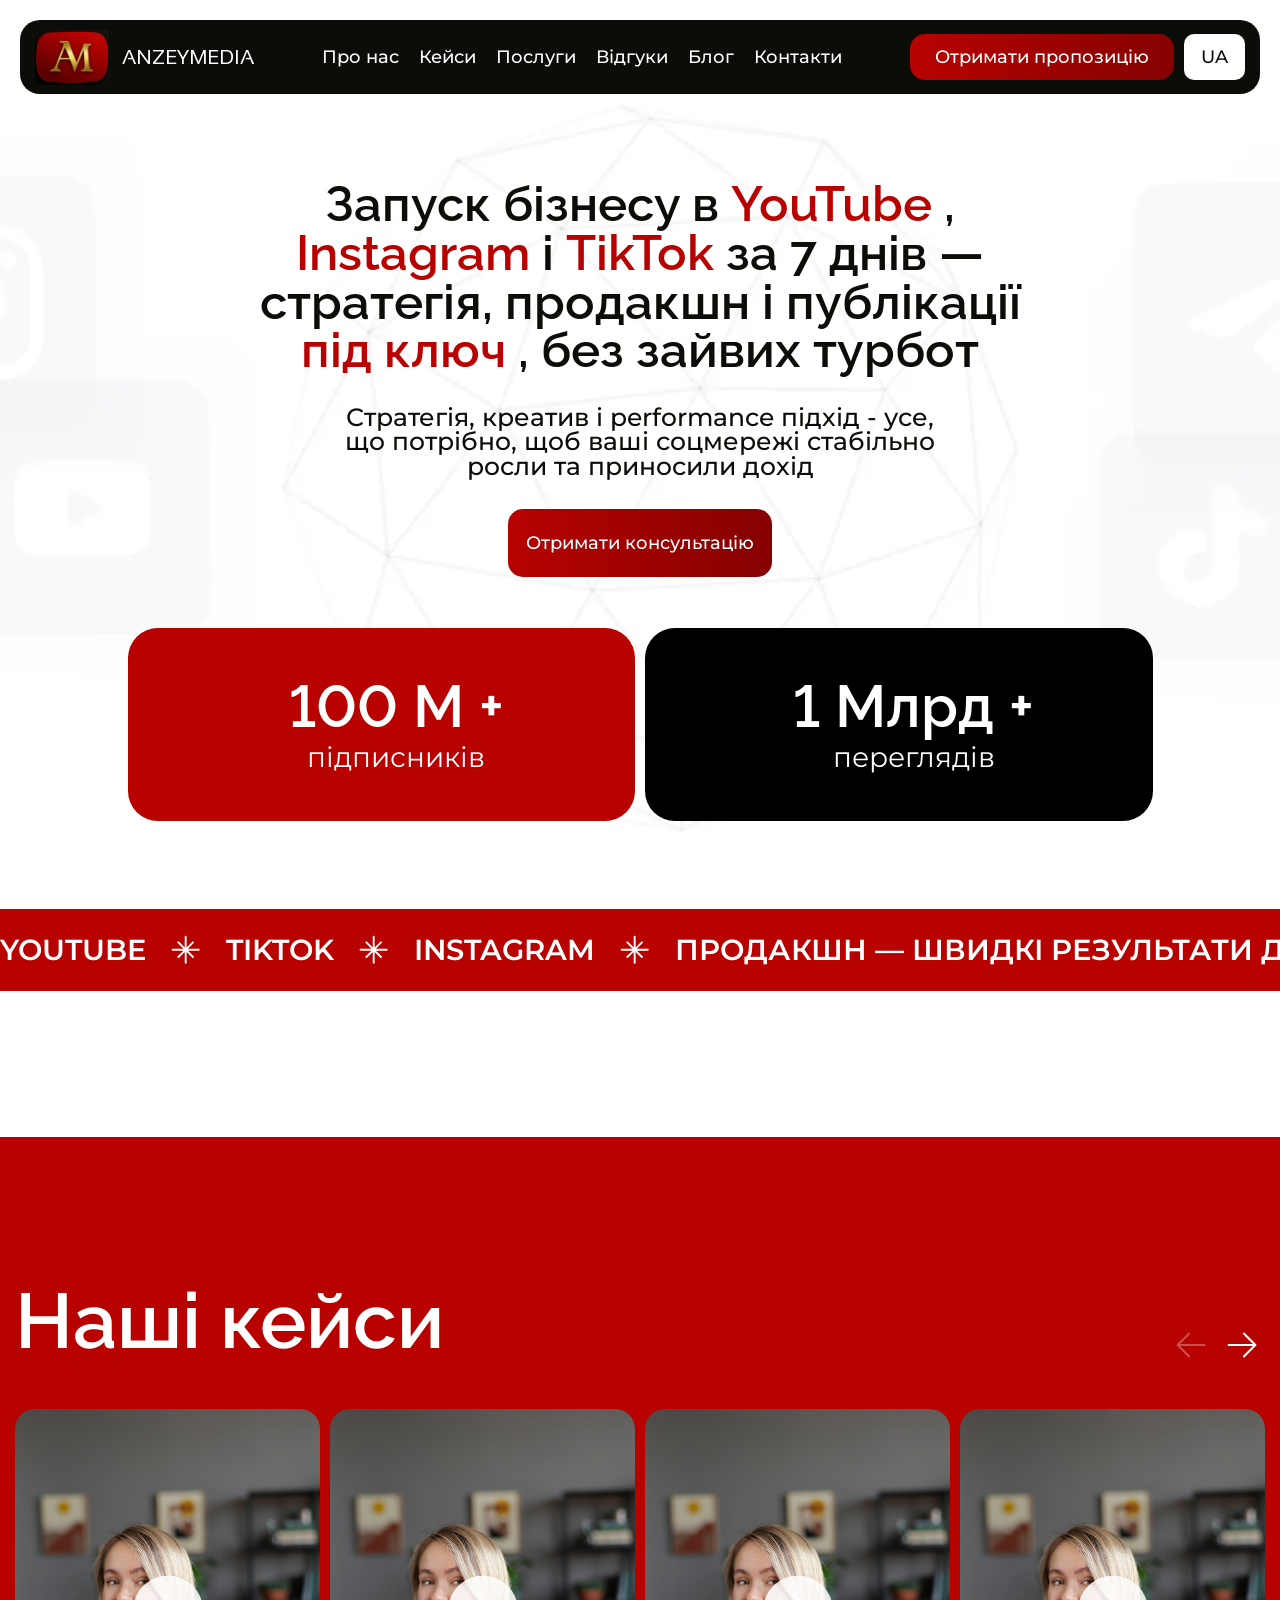
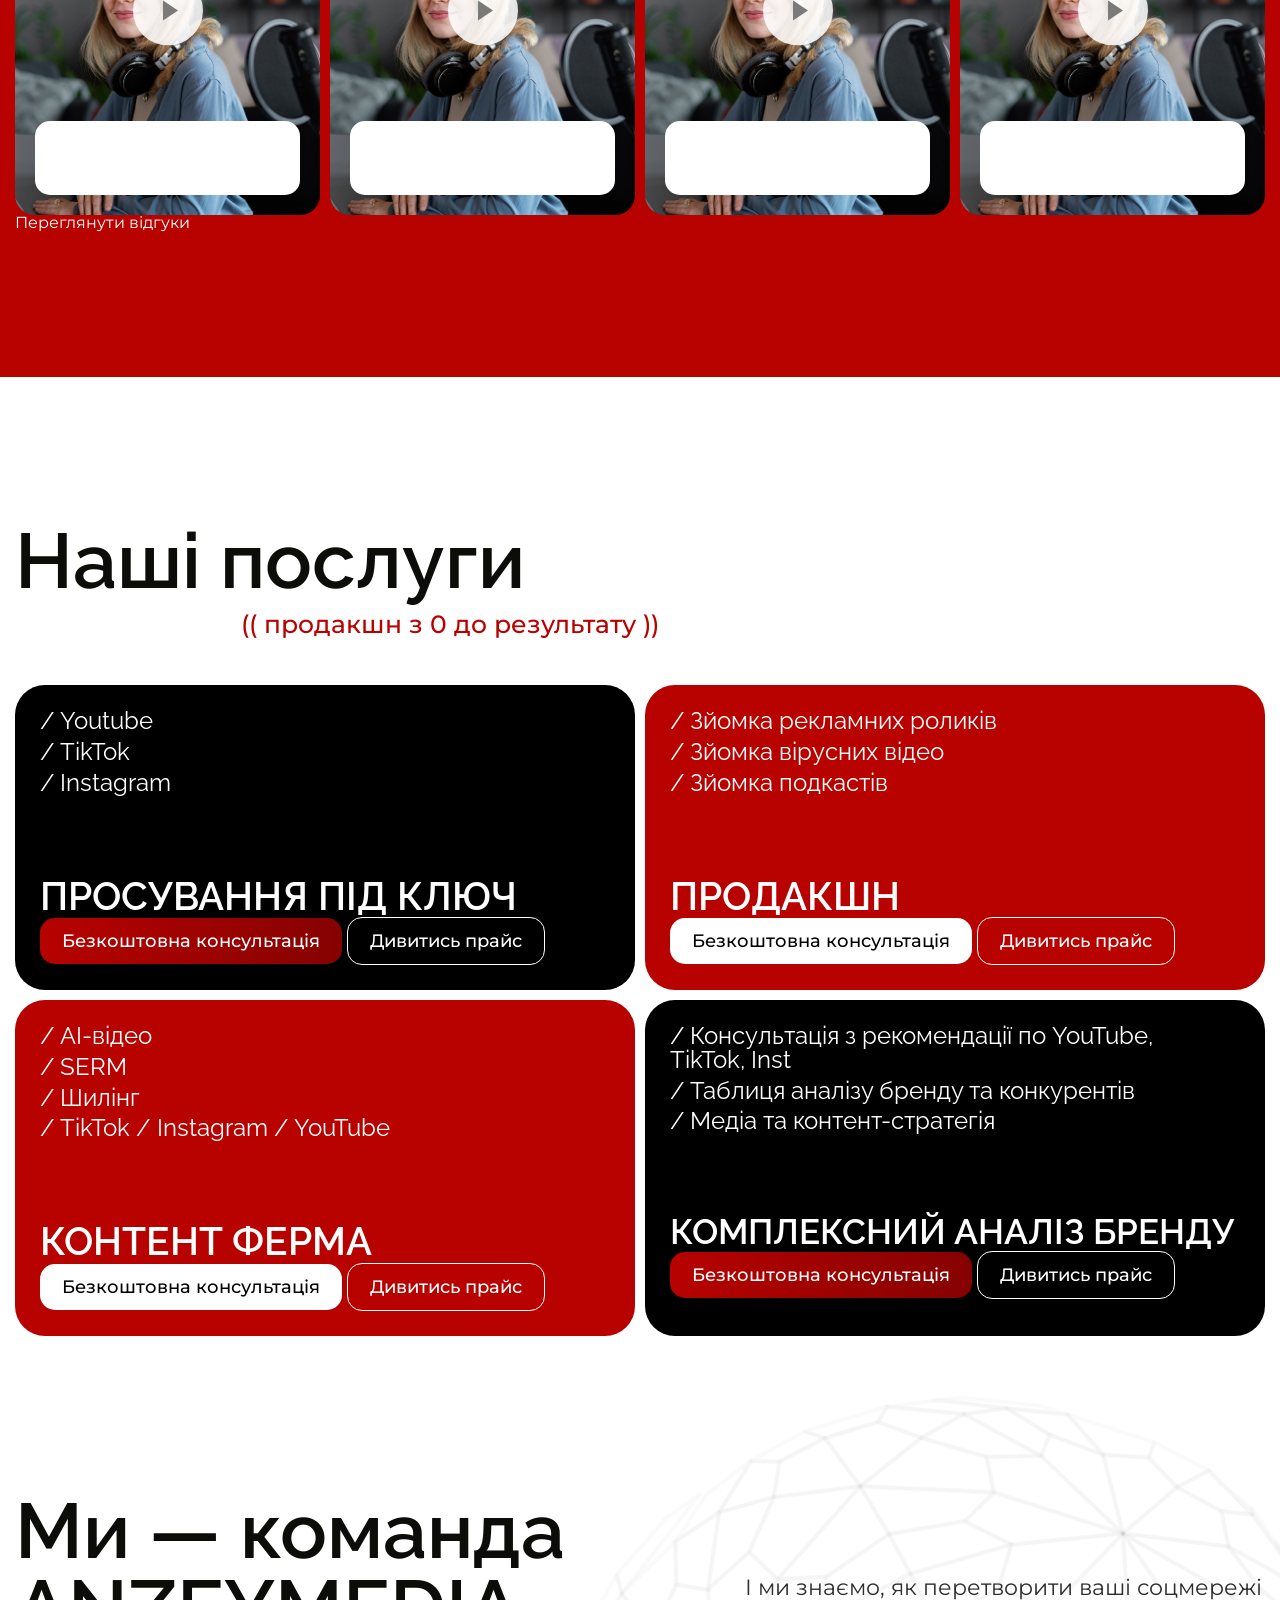
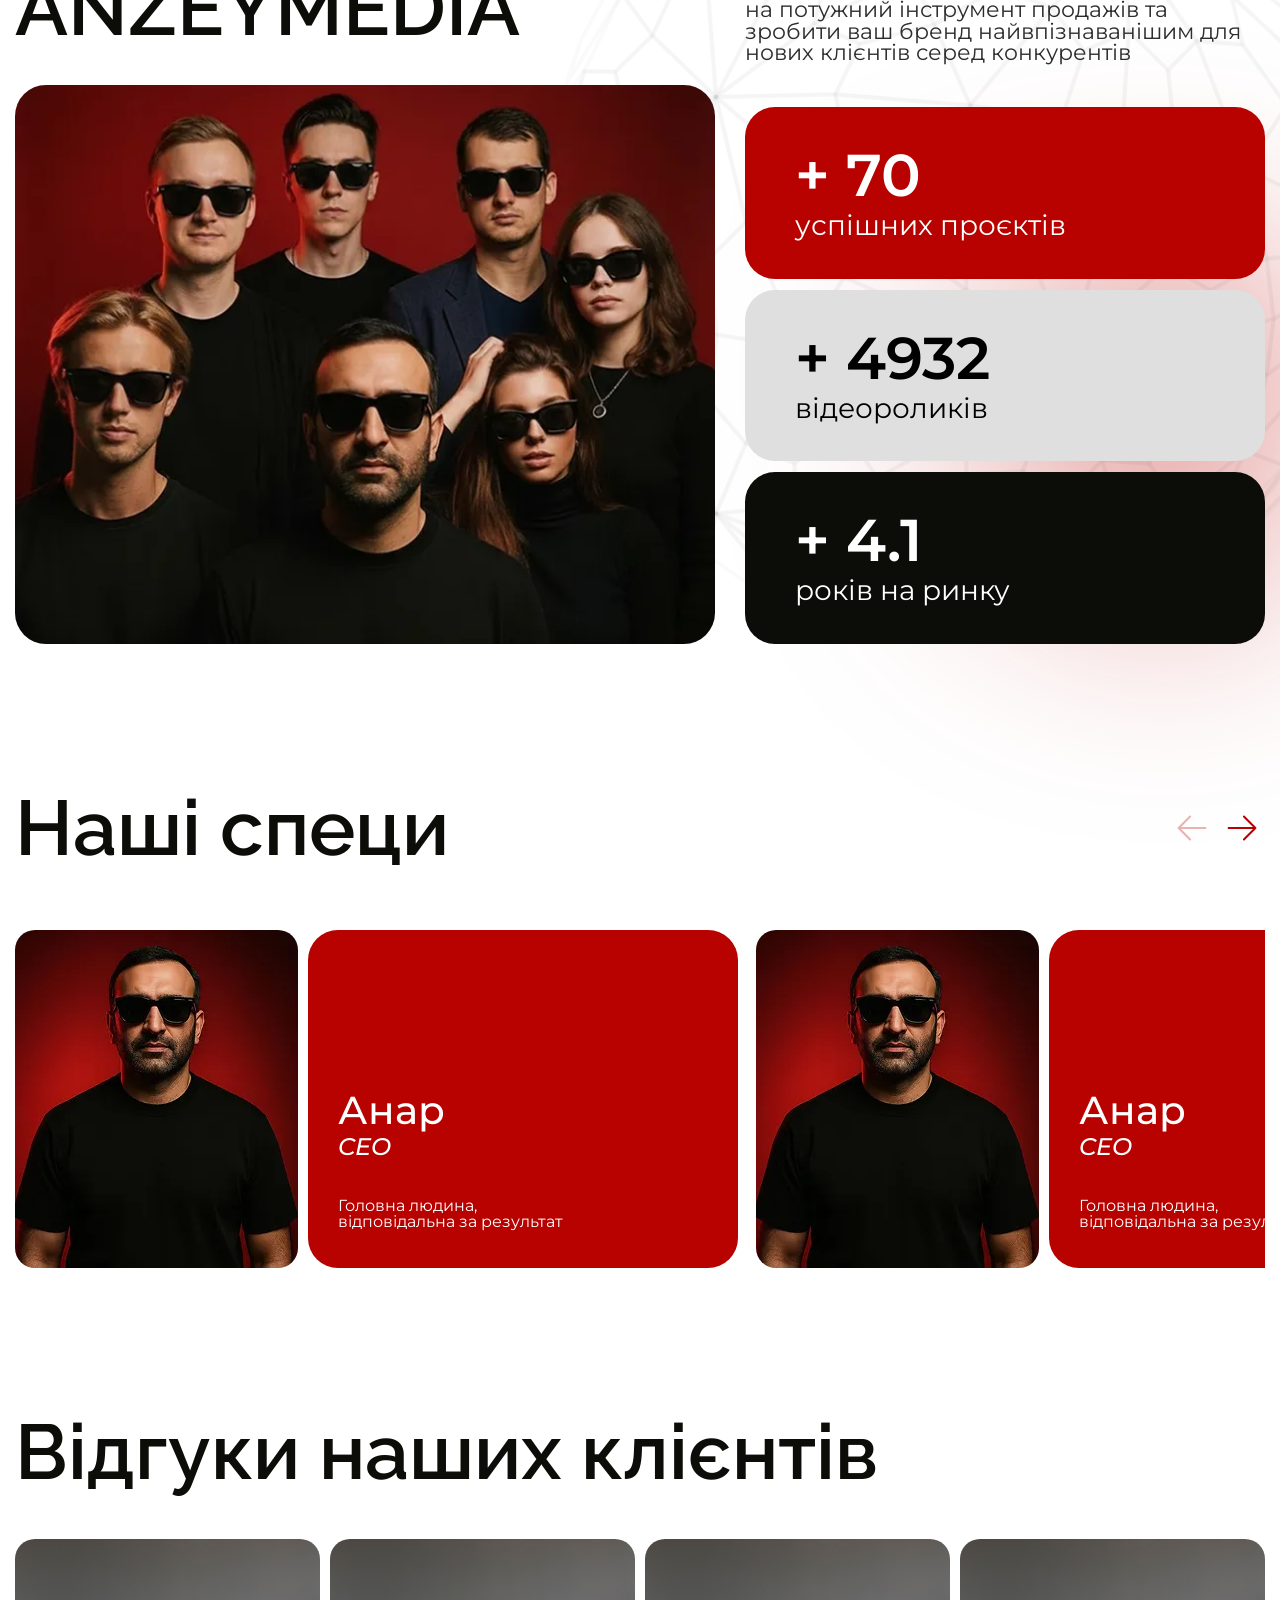
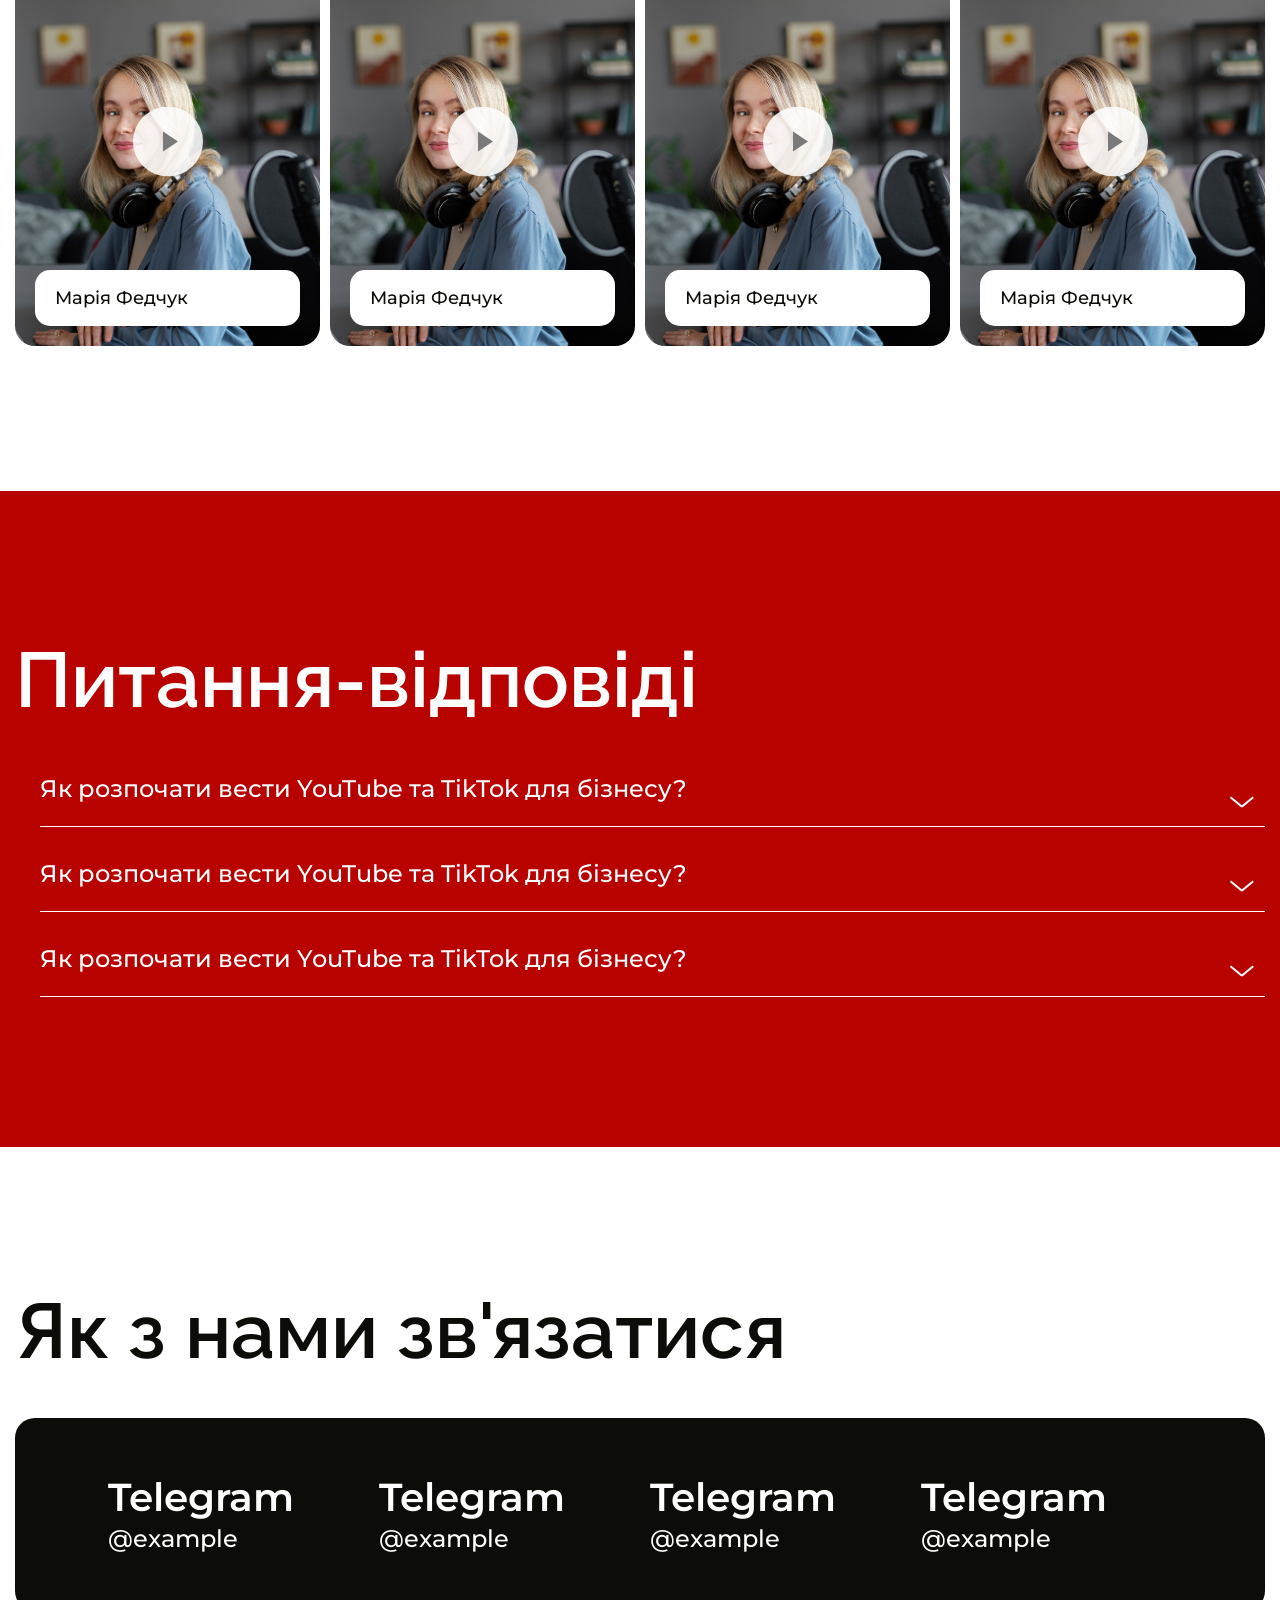
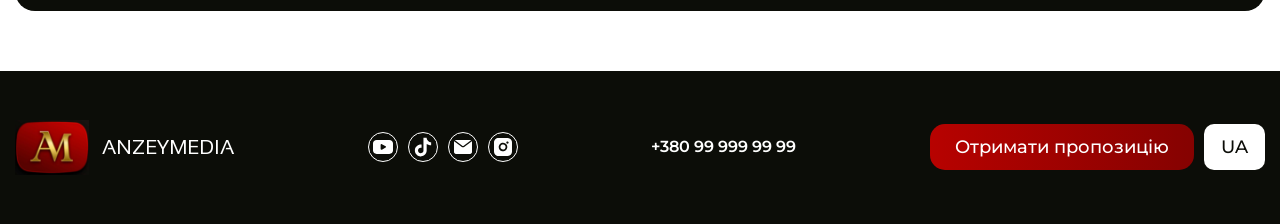
==== commit 3b96494d: "Add files via upload" ====
--- a/index.html
+++ b/index.html
@@ -5,8 +5,10 @@
 		<meta name="viewport" content="width=device-width, initial-scale=1.0">
 		<link rel="shortcut icon" href="assets/img/favicon.ico">
 		<title>Home Page</title>
-		<script type="module" crossorigin="" src="./js/index.min.js?v=1764780768379"></script>
-		<link rel="stylesheet" crossorigin="" href="./css/index.min.css?v=1764780768379">
+		<script type="module" crossorigin="" src="./js/index.min.js?v=1765047399168"></script>
+		<link rel="modulepreload" crossorigin="" href="./js/app.min.js">
+		<link rel="stylesheet" crossorigin="" href="./css/app.min.css?v=1765047399168">
+		<link rel="stylesheet" crossorigin="" href="./css/index.min.css?v=1765047399168">
 	</head>
 	<body>
 		<div class="wrapper">
@@ -113,7 +115,167 @@
 						<div class="banner__item">Продакшн — швидкі результати для вашого бізнесу під ключ</div>
 					</div>
 				</div>
-				<section class="page__services services">
+				<section id="cases" class="page__cases cases">
+					<div class="cases__container">
+						<div class="cases__intro">
+							<h2 class="cases__title title">Наші кейси</h2>
+							<div class="cases__arr">
+								<button type="button" class="cases-swiper-button-prev">
+									<img src="./assets/img/slider_arr_w.svg" alt="Назад">
+								</button>
+								<button type="button" class="cases-swiper-button-next">
+									<img src="./assets/img/slider_arr_w.svg" alt="Вперед">
+								</button>
+							</div>
+						</div>
+						<div data-fls-slider="" class="cases__slider swiper">
+							<div class="cases__wrapper swiper-wrapper">
+								<div class="reviews__slide swiper-slide">
+									<div class="reviews__video">
+										<div class="reviews__video-wrapper video-wrap">
+											<div class="video-wrap__inner">
+												<video src="./assets/img/reviews/vid.mp4" poster="./assets/img/reviews/maria.jpg" class="reviews__player"></video>
+												<button class="custom-play-btn">
+													<svg width="70" height="70" viewbox="0 0 70 70" fill="none">
+														<rect width="70" height="70" rx="35" fill="white" fill-opacity="0.85"></rect>
+														<path d="M30 25L45 35L30 45V25Z" fill="#7A7A7A"></path>
+													</svg>
+												</button>
+											</div>
+											<div class="reviews__name">
+												ISPACE SCHOOL
+												<br>
+												<span>200K+ переглядів</span>
+											</div>
+										</div>
+									</div>
+								</div>
+								<div class="reviews__slide swiper-slide">
+									<div class="reviews__video">
+										<div class="reviews__video-wrapper video-wrap">
+											<div class="video-wrap__inner">
+												<video src="./assets/img/reviews/vid.mp4" poster="./assets/img/reviews/maria.jpg" class="reviews__player"></video>
+												<button class="custom-play-btn">
+													<svg width="70" height="70" viewbox="0 0 70 70" fill="none">
+														<rect width="70" height="70" rx="35" fill="white" fill-opacity="0.85"></rect>
+														<path d="M30 25L45 35L30 45V25Z" fill="#7A7A7A"></path>
+													</svg>
+												</button>
+											</div>
+											<div class="reviews__name">
+												ISPACE SCHOOL
+												<br>
+												<span>200K+ переглядів</span>
+											</div>
+										</div>
+									</div>
+								</div>
+								<div class="reviews__slide swiper-slide">
+									<div class="reviews__video">
+										<div class="reviews__video-wrapper video-wrap">
+											<div class="video-wrap__inner">
+												<video src="./assets/img/reviews/vid.mp4" poster="./assets/img/reviews/maria.jpg" class="reviews__player"></video>
+												<button class="custom-play-btn">
+													<svg width="70" height="70" viewbox="0 0 70 70" fill="none">
+														<rect width="70" height="70" rx="35" fill="white" fill-opacity="0.85"></rect>
+														<path d="M30 25L45 35L30 45V25Z" fill="#7A7A7A"></path>
+													</svg>
+												</button>
+											</div>
+											<div class="reviews__name">
+												ISPACE SCHOOL
+												<br>
+												<span>200K+ переглядів</span>
+											</div>
+										</div>
+									</div>
+								</div>
+								<div class="reviews__slide swiper-slide">
+									<div class="reviews__video">
+										<div class="reviews__video-wrapper video-wrap">
+											<div class="video-wrap__inner">
+												<video src="./assets/img/reviews/vid.mp4" poster="./assets/img/reviews/maria.jpg" class="reviews__player"></video>
+												<button class="custom-play-btn">
+													<svg width="70" height="70" viewbox="0 0 70 70" fill="none">
+														<rect width="70" height="70" rx="35" fill="white" fill-opacity="0.85"></rect>
+														<path d="M30 25L45 35L30 45V25Z" fill="#7A7A7A"></path>
+													</svg>
+												</button>
+											</div>
+											<div class="reviews__name">
+												ISPACE SCHOOL
+												<br>
+												<span>200K+ переглядів</span>
+											</div>
+										</div>
+									</div>
+								</div>
+								<div class="reviews__slide swiper-slide">
+									<div class="reviews__video">
+										<div class="reviews__video-wrapper video-wrap">
+											<div class="video-wrap__inner">
+												<video src="./assets/img/reviews/vid.mp4" poster="./assets/img/reviews/maria.jpg" class="reviews__player"></video>
+												<button class="custom-play-btn">
+													<svg width="70" height="70" viewbox="0 0 70 70" fill="none">
+														<rect width="70" height="70" rx="35" fill="white" fill-opacity="0.85"></rect>
+														<path d="M30 25L45 35L30 45V25Z" fill="#7A7A7A"></path>
+													</svg>
+												</button>
+											</div>
+											<div class="reviews__name">
+												ISPACE SCHOOL
+												<br>
+												<span>200K+ переглядів</span>
+											</div>
+										</div>
+									</div>
+								</div>
+								<div class="reviews__slide swiper-slide">
+									<div class="reviews__video">
+										<div class="reviews__video-wrapper video-wrap">
+											<div class="video-wrap__inner">
+												<video src="./assets/img/reviews/vid.mp4" poster="./assets/img/reviews/maria.jpg" class="reviews__player"></video>
+												<button class="custom-play-btn">
+													<svg width="70" height="70" viewbox="0 0 70 70" fill="none">
+														<rect width="70" height="70" rx="35" fill="white" fill-opacity="0.85"></rect>
+														<path d="M30 25L45 35L30 45V25Z" fill="#7A7A7A"></path>
+													</svg>
+												</button>
+											</div>
+											<div class="reviews__name">
+												ISPACE SCHOOL
+												<br>
+												<span>200K+ переглядів</span>
+											</div>
+										</div>
+									</div>
+								</div>
+								<div class="reviews__slide swiper-slide">
+									<div class="reviews__video">
+										<div class="reviews__video-wrapper video-wrap">
+											<div class="video-wrap__inner">
+												<video src="./assets/img/reviews/vid.mp4" poster="./assets/img/reviews/maria.jpg" class="reviews__player"></video>
+												<button class="custom-play-btn">
+													<svg width="70" height="70" viewbox="0 0 70 70" fill="none">
+														<rect width="70" height="70" rx="35" fill="white" fill-opacity="0.85"></rect>
+														<path d="M30 25L45 35L30 45V25Z" fill="#7A7A7A"></path>
+													</svg>
+												</button>
+											</div>
+											<div class="reviews__name">
+												ISPACE SCHOOL
+												<br>
+												<span>200K+ переглядів</span>
+											</div>
+										</div>
+									</div>
+								</div>
+							</div>
+						</div>
+						<a href="#" data-fls-scrollto=".reviews" class="cases__button">Переглянути відгуки</a>
+					</div>
+				</section>
+				<section id="services" class="page__services services">
 					<div class="services__container">
 						<h2 class="services__title title">Наші послуги</h2>
 						<h3 class="services__subtitle">(( продакшн з 0 до результату ))</h3>
@@ -127,7 +289,7 @@
 								<h3 class="item-services__title">просування під ключ</h3>
 								<div class="item-services__btns">
 									<a href="#" class="item-services__button">Безкоштовна консультація</a>
-									<a href="#" class="item-services__button services_bd">Дивитись прайс</a>
+									<a href="price.html#pack" class="item-services__button services_bd">Дивитись прайс</a>
 								</div>
 							</div>
 							<div class="services__item item-services">
@@ -139,7 +301,7 @@
 								<h3 class="item-services__title">продакшн</h3>
 								<div class="item-services__btns">
 									<a href="#" class="item-services__button">Безкоштовна консультація</a>
-									<a href="#" class="item-services__button services_bd">Дивитись прайс</a>
+									<a href="price.html#prod" class="item-services__button services_bd">Дивитись прайс</a>
 								</div>
 							</div>
 							<div class="services__item item-services">
@@ -152,7 +314,7 @@
 								<h3 class="item-services__title">контент ферма</h3>
 								<div class="item-services__btns">
 									<a href="#" class="item-services__button">Безкоштовна консультація</a>
-									<a href="#" class="item-services__button services_bd">Дивитись прайс</a>
+									<a href="price.html#content" class="item-services__button services_bd">Дивитись прайс</a>
 								</div>
 							</div>
 							<div class="services__item item-services item_black">
@@ -164,13 +326,13 @@
 								<h3 class="item-services__title title_small">Комплексний Аналіз Бренду</h3>
 								<div class="item-services__btns">
 									<a href="#" class="item-services__button">Безкоштовна консультація</a>
-									<a href="#" class="item-services__button services_bd">Дивитись прайс</a>
-								</div>
-							</div>
-						</div>
-					</div>
-				</section>
-				<section class="page__about about">
+									<a href="price.html#analys" class="item-services__button services_bd">Дивитись прайс</a>
+								</div>
+							</div>
+						</div>
+					</div>
+				</section>
+				<section id="about" class="page__about about">
 					<div class="about__container">
 						<div class="about__intro">
 							<h2 class="about__title title">Ми — команда ANZEYMEDIA</h2>
@@ -281,7 +443,7 @@
 						</div>
 					</div>
 				</section>
-				<section class="page__reviews reviews">
+				<section id="reviews" class="page__reviews reviews">
 					<div class="reviews__container">
 						<div class="reviews__intro">
 							<h2 class="reviews__title title">Відгуки наших клієнтів</h2>
@@ -413,7 +575,7 @@
 						</div>
 					</div>
 				</section>
-				<section class="page__contacts contacts">
+				<section id="contacts" class="page__contacts contacts">
 					<div class="contacts__container">
 						<h2 class="contacts__title title">Як з нами зв'язатися</h2>
 						<div class="contacts__row">
@@ -471,6 +633,23 @@
 					</div>
 				</div>
 			</footer>
+			<div class="popup" id="servicePopup">
+				<div class="popup__overlay"></div>
+				<div class="popup__body">
+					<button class="popup__close">&times;</button>
+					<h2 class="popup__title">Замовлення послуги</h2>
+					<div class="popup__service">
+						<span id="popupCategory"></span>
+						—
+						<span id="popupServiceName"></span>
+					</div>
+					<form class="popup__form">
+						<input type="text" name="name" placeholder="Ваше ім’я" required>
+						<input type="tel" name="phone" placeholder="Ваш телефон" required>
+						<button type="submit" class="popup__btn">Відправити</button>
+					</form>
+				</div>
+			</div>
 		</div>
 	</body>
 </html>
--- a/css/app.min.css
+++ b/css/app.min.css
@@ -0,0 +1 @@
+@import url("https://fonts.googleapis.com/css2?family=Montserrat:ital,wght@0,400;0,500;0,600;0,700;1,500;1,600&display=swap");@import url("https://fonts.googleapis.com/css2?family=Raleway:wght@400;500;600;700&display=swap");@import url("https://fonts.googleapis.com/css2?family=Sansation:wght@700&display=swap");*{border:0;margin:0;padding:0}*,:after,:before{box-sizing:border-box}:after,:before{display:inline-block}body,html{height:100%}body{line-height:1;scrollbar-gutter:stable;-ms-text-size-adjust:100%;-moz-text-size-adjust:100%;-webkit-text-size-adjust:100%;-webkit-font-smoothing:antialiased;-moz-osx-font-smoothing:grayscale}button,input,textarea{background-color:transparent;color:inherit;font-family:inherit;font-size:inherit;line-height:inherit}input,textarea{width:100%}label{display:inline-block}button,option,select{cursor:pointer}a{color:inherit;display:inline-block;text-decoration:none}ul li{list-style:none}img{height:auto;max-width:100%;vertical-align:middle}h1,h2,h3,h4,h5,h6{font-size:inherit;font-weight:inherit}body{color:#0c0d08;font-family:Montserrat;font-size:1rem;min-width:20rem}[data-fls-scrolllock] body{overflow:hidden;overscroll-behavior:none;touch-action:none}.wrapper{display:flex;flex-direction:column;min-height:100%;overflow:clip}.wrapper>main{flex:1 1 auto}.wrapper>*{min-width:0}[class*=__container]{margin:0 auto;max-width:83.125rem;padding-left:.9375rem;padding-right:.9375rem}.title{font-family:Raleway;font-weight:600}.video-wrap{aspect-ratio:3/4;border-radius:1.25rem;overflow:hidden;position:relative}.video-wrap__inner{height:100%;position:relative;width:100%}.video-wrap video{display:block;height:100%;object-fit:cover;width:100%}.custom-play-btn{background:none;border:none;cursor:pointer;left:50%;padding:0;position:absolute;top:50%;transform:translate(-50%,-50%);z-index:3}.custom-play-btn svg{transition:.2s ease}.swiper{overflow:hidden}.swiper-initialized{touch-action:pan-y}.swiper-wrapper{box-sizing:content-box;display:flex;height:100%;position:relative;width:100%}.swiper-vertical .swiper-wrapper{flex-direction:column}.swiper-autoheight .swiper-wrapper{align-items:flex-start}.swiper-initialized .swiper-slide{flex-shrink:0}.swiper-android .swiper-slide,.swiper-android .swiper-wrapper{transform:translateZ(0)}.swiper-button-lock{display:none!important}.menu__link{font-size:1.125rem;font-weight:500;position:relative}.menu__link:after{background-color:#fff;bottom:-.3125rem;content:"";height:.0625rem;left:50%;position:absolute;transition:all .3s ease 0s;width:0}.icon-menu{display:none}.header{color:#fff;left:0;padding:1.25rem 1.25rem 0;position:fixed;top:0;width:100%;z-index:10000}.header__container{align-items:center;background-color:#0c0d08;border-radius:1.25rem;display:flex;gap:.625rem;justify-content:space-between;min-height:4.625rem}.header__logo{font-family:Sansation;font-size:1.25rem;gap:.8125rem;position:relative;z-index:2}.actions-header,.header__logo{align-items:center;display:flex}.actions-header{gap:.625rem;row-gap:1.25rem}.actions-header__button{background:linear-gradient(90deg,#b70200,#850201);border-radius:.9375rem;font-size:1.125rem;font-weight:500;overflow:hidden;padding:.875rem 1.5625rem;position:relative;transition:all .3s;transition:.35s ease}.actions-header__button:after{background:linear-gradient(120deg,hsla(0,0%,100%,0),hsla(0,0%,100%,.4) 50%,hsla(0,0%,100%,0));content:"";height:100%;left:-150%;position:absolute;top:0;transform:skewX(-25deg);transition:.6s;width:80%}.actions-header .actions-header{position:relative}.actions-header .actions-header__langs{background-color:#fff;border-radius:.625rem;color:#0c0d08;cursor:pointer;font-size:1.125rem;font-weight:500;padding:.875rem 1.0625rem;position:relative;transition:all .3s;user-select:none}.actions-header .actions-header__langs-list{background-color:#0c0d08;border-radius:.625rem;box-shadow:0 0 .3125rem hsla(0,0%,100%,.3);min-width:100%;opacity:0;overflow:hidden;pointer-events:none;position:absolute;right:0;top:calc(100% + .3125rem);transition:all .3s;visibility:hidden;z-index:20}.actions-header .actions-header__langs-list--active{opacity:1;pointer-events:auto;transform:translateY(0);visibility:visible}.actions-header .actions-header__lang{color:#fff;display:block;font-size:1rem;padding:.75rem 1.125rem;transition:background .25s}.actions-header .actions-header__lang:not(:last-child){border-bottom:.0625rem solid hsla(0,0%,100%,.342)}.actions-header .actions-header__lang:hover{background-color:hsla(0,0%,100%,.342)}.footer{background-color:#0c0d08;color:#fff;padding:3.0625rem 0}.footer__container{align-items:center;display:flex;justify-content:space-between}.footer__social{align-items:center;display:flex;gap:.625rem}.footer__link{transition:all .3s}.footer__tel{font-weight:600}.hero{background:url(../assets/img/hero/hero.webp) 50%/cover no-repeat;min-height:101vh}.hero__container{align-items:center;display:flex;flex-direction:column;justify-content:center}.hero__title{font-family:Raleway;font-weight:600;max-width:50rem;text-align:center}.hero__title span{color:#b70200}.hero__text{font-weight:500;max-width:39.1875rem;text-align:center}.hero__btn{background:linear-gradient(90deg,#b70200,#850201);border-radius:.9375rem;color:#fff;font-size:1.125rem;font-weight:500;overflow:hidden;padding:1.5625rem 1.125rem;position:relative;text-align:center;transition:all .3s;transition:.35s ease}.hero__btn:after{background:linear-gradient(120deg,hsla(0,0%,100%,0),hsla(0,0%,100%,.4) 50%,hsla(0,0%,100%,0));content:"";height:100%;left:-150%;position:absolute;top:0;transform:skewX(-25deg);transition:.6s;width:80%}.hero__row{display:grid;gap:.625rem;grid-template-columns:repeat(2,1fr);width:82%}.item-hero{background-color:#000;border-radius:1.875rem;color:#fff;padding-bottom:3.0625rem;padding-left:1.875rem;padding-top:2.5625rem;text-align:center}.item-hero:first-child{background-color:#b70200}.item-hero__num{font-family:Raleway;font-variant-numeric:lining-nums tabular-nums;font-weight:600;line-height:1.28}.banner{background-color:#b70200;color:#fff;font-weight:600;overflow:hidden;padding:1.625rem 0;text-transform:uppercase;white-space:nowrap}.banner__track{animation:banner-scroll 25s linear infinite;min-width:max-content}.banner__item,.banner__track{align-items:center;display:inline-flex;gap:1.5625rem}.banner__item:after{background:url(../assets/img/banner/decor.svg) 50%/cover no-repeat;content:"";flex-shrink:0;height:1.875rem;width:1.875rem}@keyframes banner-scroll{0%{transform:translateX(0)}to{transform:translateX(-50%)}}.cases{background-color:#b70200;color:#fff}.cases__intro{justify-content:space-between}.cases__arr,.cases__intro{align-items:center;display:flex}.cases__arr{gap:.3125rem}.cases-swiper-button-prev:disabled{opacity:.3}.cases-swiper-button-next{transform:rotate(-180deg)}.cases-swiper-button-next:disabled{opacity:.3}.services_bd{background:none!important;border:.0625rem solid #fff!important;color:#fff!important}.services__title{margin-bottom:.75rem}.services__subtitle{color:#b70200;font-weight:500}.services__row{display:grid;gap:.625rem;grid-template-columns:repeat(2,1fr);width:100%}.item-services{background-color:#b70200;border-radius:1.875rem;color:#fff;padding:2.0625rem 2.375rem}.item-services__item{font-family:Raleway;max-width:31.9375rem}.item-services__item:not(:last-child){margin-bottom:.4375rem}.item-services__item:before{content:"/";padding-right:.3125rem}.item-services__title{font-family:Raleway;font-weight:600;line-height:192%;text-transform:uppercase}.item-services__btns{align-items:center;display:flex;gap:.3125rem}.item-services__button{background:#fff;border-radius:.9375rem;color:#000;font-weight:500;overflow:hidden;padding:.875rem 1.375rem;position:relative;text-align:center;transition:all .3s;transition:.35s ease}.item-services__button:after{background:linear-gradient(120deg,hsla(0,0%,100%,0),rgba(0,0,0,.4) 50%,hsla(0,0%,100%,0));content:"";height:100%;left:-150%;position:absolute;top:0;transform:skewX(-25deg);transition:.6s;width:80%}.item_black{background-color:#000}.item_black .item-services__button{background:linear-gradient(90deg,#b70200,#850201);border-radius:.9375rem;color:#fff;font-weight:500;overflow:hidden;padding:.875rem 1.375rem;position:relative;text-align:center;transition:all .3s;transition:.35s ease}.item_black .item-services__button:after{background:linear-gradient(120deg,hsla(0,0%,100%,0),hsla(0,0%,100%,.4) 50%,hsla(0,0%,100%,0));content:"";height:100%;left:-150%;position:absolute;top:0;transform:skewX(-25deg);transition:.6s;width:80%}.about{overflow:visible;position:relative}.about:after{background:url(../assets/img/about/decor.webp) 0 0/contain no-repeat;height:100%;right:-10%;top:0}.about:after,.about:before{content:"";position:absolute;width:54.0625rem}.about:before{background:radial-gradient(50% 100% at 100% 30%,rgba(183,3,0,.575),transparent);bottom:0;filter:blur(6.25rem);height:25rem;pointer-events:none;right:0}.about__container{align-items:end;display:flex;gap:1.875rem;justify-content:space-between;position:relative;z-index:2}.about__title{max-width:39.5625rem}.about__img img{border-radius:1.9375rem}.about__text{color:#2d2d2d;max-width:32.6875rem}.about__text p:not(:last-child){margin-bottom:.9375rem}.item-about{border-radius:1.875rem;color:#fff;padding:2.4375rem 3.125rem}.item-about:not(:last-child){margin-bottom:.6875rem}.item-about{background-color:#b70200}.item-about:nth-child(2){background-color:#dfdfdf;color:#000}.item-about:last-child{background-color:#0c0d08}.item-about__num{font-weight:600;margin-bottom:.4375rem}.team__intro{align-items:center;display:flex;justify-content:space-between}.team__slide{align-items:start;display:flex;gap:.625rem}.team__member img{border-radius:1.25rem}.team__info{background-color:#b70200;border-radius:1.875rem;color:#fff;display:flex;flex-direction:column;height:100%;justify-content:end;max-width:100%;padding:2.375rem 1.875rem;width:26.875rem}.team__name{font-weight:500;margin-bottom:.3125rem}.team__role{font-style:italic;font-weight:500}.team-swiper-button-prev:disabled{opacity:.3}.team-swiper-button-next{transform:rotate(-180deg)}.team-swiper-button-next:disabled{opacity:.3}.reviews__intro{justify-content:space-between}.reviews__arrs,.reviews__intro{align-items:center;display:flex}.reviews__arrs{gap:.625rem}.reviews__video{position:relative}.reviews__name{background-color:#fff;border-radius:.9375rem;bottom:1.25rem;font-size:1.125rem;font-weight:500;left:1.25rem;padding:1.1875rem 1.25rem;position:absolute;transition:opacity .3s ease;width:16.875rem;width:87%}.reviews-swiper-button-prev:disabled{opacity:.3}.reviews-swiper-button-next{transform:rotate(-180deg)}.reviews-swiper-button-next:disabled{opacity:.3}.faq{background-color:#b70200;color:#fff;padding:9.375rem 0}.spollers__label{font-weight:500;margin-bottom:1.25rem}.spollers__list{padding-left:.3125rem}.spollers__item{list-style-type:disc;margin-left:1.5625rem}.spollers__item:not(:last-child){margin-bottom:.625rem}.page__contacts{margin-bottom:3.75rem}.contacts__row{background-color:#0c0d08;border-radius:1.25rem;color:#fff;display:grid;gap:1.25rem;grid-template-columns:repeat(4,1fr);padding:3.75rem 5.8125rem}.item-contacts__name{font-weight:600;margin-bottom:.625rem}.item-contacts__link{font-weight:500}.price__title{align-items:center;display:flex;font-family:Raleway;font-weight:600}.price__title:before{background:url(../assets/img/price/decor.svg) 50%/contain no-repeat;content:""}.pack__intro{justify-content:space-between}.pack__arrs,.pack__intro{align-items:center;display:flex}.pack__arrs{gap:.3125rem}.pack__column{background-color:#b70200;border-radius:.9375rem;color:#fff;padding:1.875rem}.pack__name{margin-bottom:.5rem;text-transform:uppercase}.pack__caption span,.pack__name{font-weight:500}.pack__item{align-items:center;display:flex;gap:.625rem}.pack__item:before{background:url(../assets/img/dec_w.svg) 50%/cover no-repeat;content:"";height:.9375rem;width:.9375rem}.pack__item:not(:last-child){margin-bottom:.5rem}.pack__interactive{align-items:center;display:flex;gap:.5rem}.pack__price{background-color:#fff;font-size:1.375rem;font-weight:700;padding:.75rem 1.25rem}.pack__btn,.pack__price{border-radius:.9375rem;color:#000}.pack__btn{background:#fff;font-weight:500;overflow:hidden;padding:.875rem 1.375rem;position:relative;text-align:center;transition:all .3s;transition:.35s ease}.pack__btn:after{background:linear-gradient(120deg,hsla(0,0%,100%,0),rgba(0,0,0,.4) 50%,hsla(0,0%,100%,0));content:"";height:100%;left:-150%;position:absolute;top:0;transform:skewX(-25deg);transition:.6s;width:80%}.pack__info{border:.0625rem solid #000;border-radius:.9375rem;padding:1.875rem 1.25rem}.pack__add{color:#000;font-family:Raleway;font-size:.875rem;font-weight:500;margin-bottom:1.5625rem;max-width:16.3125rem}.pack__req{color:#b70200;margin-bottom:.25rem}.pack__row{display:grid;gap:2.5rem;grid-template-columns:repeat(2,1fr);row-gap:.4375rem}.pack__row li{align-items:center;display:flex;font-size:1rem;font-weight:500;gap:.75rem}.pack__row li:before{background-color:#b70200;border-radius:100%;content:"";height:.8125rem;width:.8125rem}.pack_grey{background-color:#dfdfdf;color:#000}.pack_grey .pack__btn{background:linear-gradient(90deg,#b70200,#850201);color:#fff}.pack_grey .pack__btn:after{background:linear-gradient(120deg,hsla(0,0%,100%,0),hsla(0,0%,100%,.4) 50%,hsla(0,0%,100%,0))}.pack_grey .pack__list .pack__item:before{background:url(../assets/img/dec.svg) 50%/cover no-repeat}.pack_black{background-color:#000;color:#fff}.pack_black .pack__btn{background:linear-gradient(90deg,#b70200,#850201);color:#fff}.pack_black .pack__btn:after{background:linear-gradient(120deg,hsla(0,0%,100%,0),hsla(0,0%,100%,.4) 50%,hsla(0,0%,100%,0))}.title_price{font-family:Raleway;font-weight:600;text-transform:uppercase}.pack-swiper-button-prev:disabled{opacity:.3}.pack-swiper-button-next{transform:rotate(-180deg);transition:all .3s}.pack-swiper-button-next:disabled{opacity:.3}.prod__intro{gap:.625rem;justify-content:space-between}.prod__arrs,.prod__intro{align-items:center;display:flex}.prod__arrs{gap:.3125rem}.prod__slide{display:flex}.prod__column{align-items:start;background-color:#b70200;border-radius:.9375rem;color:#fff;display:flex;flex-direction:column;padding:1.875rem}.prod__name{margin-bottom:.5rem;text-transform:uppercase}.prod__caption span,.prod__name{font-weight:500}.prod__list{flex:1 1 auto}.prod__item{align-items:center;display:flex;gap:.625rem}.prod__item:before{background:url(../assets/img/dec_w.svg) 50%/cover no-repeat;content:"";height:.9375rem;width:.9375rem}.prod__item:not(:last-child){margin-bottom:.4375rem}.prod__button{background:#fff;border-radius:.9375rem;color:#000;font-weight:500;overflow:hidden;padding:.875rem 1.375rem;position:relative;text-align:center;transition:all .3s;transition:.35s ease}.prod__button:after{background:linear-gradient(120deg,hsla(0,0%,100%,0),rgba(0,0,0,.4) 50%,hsla(0,0%,100%,0));content:"";height:100%;left:-150%;position:absolute;top:0;transform:skewX(-25deg);transition:.6s;width:80%}.prod_grey{background-color:#dfdfdf;color:#000}.prod_grey .prod__button{background:linear-gradient(90deg,#b70200,#850201);color:#fff}.prod_grey .prod__button:after{background:linear-gradient(120deg,hsla(0,0%,100%,0),hsla(0,0%,100%,.4) 50%,hsla(0,0%,100%,0))}.prod_grey .prod__list .prod__item:before{background:url(../assets/img/dec.svg) 50%/cover no-repeat}.prod_black{background-color:#000;color:#fff}.prod_black .prod__button{background:linear-gradient(90deg,#b70200,#850201);color:#fff}.prod_black .prod__button:after{background:linear-gradient(120deg,hsla(0,0%,100%,0),hsla(0,0%,100%,.4) 50%,hsla(0,0%,100%,0))}.prod-swiper-button-prev:disabled{opacity:.3}.prod-swiper-button-next{transform:rotate(-180deg)}.prod-swiper-button-next:disabled{opacity:.3}.content__slider{background-color:#b70200;border-radius:.9375rem;color:#fff;padding:2.5rem 1.875rem}.content__slide{align-items:start;display:flex;flex-direction:column;padding-bottom:3rem;padding-top:1.9375rem}.content__slide:not(:last-child){border-right:.0625rem solid #fff}.content__name{font-family:Raleway;font-size:1.5625rem;font-weight:500;margin-bottom:.5rem;text-transform:uppercase}.content__caption{margin-bottom:1.25rem;max-width:17.6875rem}.content__caption span{font-weight:500}.content__label{font-weight:500;margin-bottom:1.0625rem}.content__list{margin-bottom:1.875rem}.content__item{align-items:center;display:flex;gap:.625rem}.content__item:before{background:url(../assets/img/dec_w.svg) 50%/cover no-repeat;content:"";height:.9375rem;width:.9375rem}.content__item:not(:last-child){margin-bottom:.4375rem}.content__price{background-color:#fff;border-radius:.9375rem;color:#000;display:inline-block;margin-bottom:.5rem;max-width:100%;padding:.75rem .9375rem;width:12.3125rem}.content__price span{font-size:1.25rem;font-weight:700}.content__time{font-size:1rem;margin-bottom:.25rem}.content__btn{background:#fff;border-radius:.9375rem;color:#000;font-size:1rem;font-weight:500;overflow:hidden;padding:.875rem 1.25rem;position:relative;text-align:center;transition:all .3s;transition:.35s ease}.content__btn:after{background:linear-gradient(120deg,hsla(0,0%,100%,0),rgba(0,0,0,.4) 50%,hsla(0,0%,100%,0));content:"";height:100%;left:-150%;position:absolute;top:0;transform:skewX(-25deg);transition:.6s;width:80%}.analys__column{background-color:#b70200;border-radius:.9375rem;color:#fff;padding:1.875rem}.analys__name{font-family:Raleway;font-weight:500;margin-bottom:.5rem;text-transform:uppercase}.analys__list{margin-bottom:1.5625rem}.analys__item{align-items:center;display:flex;gap:.625rem}.analys__item:before{background:url(../assets/img/dec_w.svg) 50%/cover no-repeat;content:"";height:.9375rem;width:.9375rem}.analys__item:not(:last-child){margin-bottom:.4375rem}.analys__interactive{align-items:center;display:flex;gap:.625rem}.analys__price{background-color:#fff;font-weight:700;padding:.75rem .875rem}.analys__button,.analys__price{border-radius:.9375rem;color:#000}.analys__button{background:#fff;font-size:1rem;font-weight:500;overflow:hidden;padding:.875rem 1.25rem;position:relative;text-align:center;transition:all .3s;transition:.35s ease}.analys__button:after{background:linear-gradient(120deg,hsla(0,0%,100%,0),rgba(0,0,0,.4) 50%,hsla(0,0%,100%,0));content:"";height:100%;left:-150%;position:absolute;top:0;transform:skewX(-25deg);transition:.6s;width:80%}.analys_grey{background-color:#dfdfdf;color:#000}.analys_grey .analys__button{background:linear-gradient(90deg,#b70200,#850201);color:#fff}.analys_grey .analys__button:after{background:linear-gradient(120deg,hsla(0,0%,100%,0),hsla(0,0%,100%,.4) 50%,hsla(0,0%,100%,0))}.analys_grey .analys__list .analys__item:before{background:url(../assets/img/dec.svg) 50%/cover no-repeat}.analys_black{background-color:#000;color:#fff}.analys_black .analys__button{background:linear-gradient(90deg,#b70200,#850201);color:#fff}.analys_black .analys__button:after{background:linear-gradient(120deg,hsla(0,0%,100%,0),hsla(0,0%,100%,.4) 50%,hsla(0,0%,100%,0))}.popup{align-items:center;display:none;inset:0;justify-content:center;position:fixed;z-index:9999}.popup--active{display:flex}.popup__overlay{backdrop-filter:blur(.25rem);background:rgba(0,0,0,.5);inset:0;position:absolute}.popup__body{animation:popup-show .35s ease;background:#fff;border-radius:1.25rem;color:#000;max-width:26.875rem;padding:2.5rem;position:relative;width:100%;z-index:2}.popup__close{background:none;border:none;color:#b70200;cursor:pointer;font-size:1.875rem;line-height:1;position:absolute;right:.9375rem;top:.9375rem}.popup__title{color:#b70200;font-size:1.75rem;font-weight:700;margin-bottom:.625rem}.popup__service{color:#000;font-size:1.125rem;font-weight:600;margin-bottom:1.25rem}.popup__service span{color:#b70200}.popup__form{display:grid;gap:.9375rem}.popup__form input{border:.0625rem solid #ccc;border-radius:.75rem;font-size:1rem;padding:.875rem;width:100%}.popup__btn{background:#fff;border:.125rem solid #b70200;border-radius:.9375rem;color:#000;font-size:1rem;font-weight:500;overflow:hidden;padding:.875rem 1.25rem;position:relative;text-align:center;transition:all .3s}.popup__btn:after{background:linear-gradient(120deg,hsla(0,0%,100%,0),rgba(0,0,0,.4) 50%,hsla(0,0%,100%,0));content:"";height:100%;left:-150%;position:absolute;top:0;transform:skewX(-25deg);transition:.6s;width:80%}@keyframes popup-show{0%{opacity:0;transform:translateY(1.25rem)}to{opacity:1;transform:translateY(0)}}@media (max-width:81.25em){.item-services{padding:1.5625rem}.item-services__title{line-height:1}}@media (max-width:75em){.menu__link{font-size:1rem}.actions-header .actions-header__langs,.actions-header__button{font-size:1rem;padding:.875rem}.item-services__btns{align-items:start;flex-direction:column}}@media (max-width:62em){.item-services__title{margin-bottom:1.25rem}.about__container{padding-top:6.25e-8rem}}@media (max-width:61.99875em) and (min-width:61.99875em){.page__services{margin-bottom:6.25rem}}@media (max-width:61.99875em) and (max-width:47.99875em){.page__services{margin-bottom:3.75rem}}@media (max-width:61.99875em) and (any-hover:none){.icon-menu{cursor:default}}@media (max-width:61.99875em){.menu__body{align-items:center;background-color:#0c0d08;display:flex;flex-direction:column;height:100%;overflow:auto;padding:7.875rem .9375rem 1.875rem;text-align:center}.menu__body,.menu__body:before{left:-100%;position:fixed;top:0;transition:left .3s;width:100%}.menu__body:before{content:"";height:4.375rem;z-index:2}[data-fls-menu-open] .menu__body,[data-fls-menu-open] .menu__body:before{left:0}.menu__list{margin-bottom:2.5rem}.menu__item:not(:last-child){margin-bottom:1.25rem}.menu__link{font-size:1.125rem}.icon-menu{display:block;height:1.125rem;position:relative;width:1.875rem;z-index:5}.icon-menu span,.icon-menu:after,.icon-menu:before{background-color:#fff;content:"";height:.125rem;position:absolute;right:0;transition:all .3s ease 0s;width:100%}.icon-menu:before{top:0}.icon-menu:after{bottom:0}.icon-menu span{top:calc(50% - .0625rem)}[data-fls-menu-open] .icon-menu span{width:0}[data-fls-menu-open] .icon-menu:before{top:calc(50% - .0625rem);transform:rotate(-45deg)}[data-fls-menu-open] .icon-menu:after{bottom:calc(50% - .0625rem);transform:rotate(45deg)}.header__logo span{display:none}.actions-header{flex-direction:column}.actions-header__button{font-size:1.125rem;padding:.875rem 1.5625rem}.actions-header .actions-header__langs{font-size:1.125rem;padding:.875rem 1.0625rem}.footer__container{flex-direction:column;justify-content:center;row-gap:1.875rem}.hero__row{width:100%}.about:after,.about:before{content:"";display:none}.about__container{align-items:start;flex-direction:column}.about__contnet,.about__img,.about__img img,.about__intro,.about__row,.item-about{width:100%}.reviews__arrs{display:none}.contacts__row{padding:1.5625rem}}@media (max-width:47.99875em){.hero__row{grid-template-columns:1fr}.item-hero{padding-bottom:1.8125rem;padding-top:2.4375rem;position:relative;text-align:left}.item-hero:after{background-color:#fff;content:"";height:100%;position:absolute;right:4rem;top:0;width:.3125rem}.item-hero__num{margin-bottom:.5rem}.banner__item:after{height:1.25rem;width:1.25rem}.services__row{grid-template-columns:1fr}.contacts__row{grid-template-columns:repeat(2,1fr);justify-items:center;row-gap:2.5rem}.pack__price{padding:.75rem .625rem}.pack__btn{padding:.875rem 1.25rem}.pack__row{grid-template-columns:1fr}.prod__button{padding:.875rem 1.25rem}.content__slider{padding:0 1.875rem}.analys__button,.content__btn{padding:.875rem 1.25rem}}@media (max-width:31.25em){.team__arrs{display:none}.team__slide{flex-direction:column}.team__member{width:100%}.team__member img{object-fit:cover;width:100%}.team__info{padding:1.5625rem 1.1875rem;width:100%}}@media (max-width:29.99875em){.hero__btn,.item-services__button,.item_black .item-services__button{width:100%}.contacts__row{grid-template-columns:1fr;padding:0;row-gap:0}.item-contacts{align-items:center;border-bottom:.0625rem solid #fff;display:flex;justify-content:space-between;padding:1.5625rem 1.5625rem .9375rem;width:100%}}@media (max-width:20em){.title{font-size:1.875rem}.hero__container{padding-top:7rem}.hero__title{font-size:1.4375rem;margin-bottom:1.5625rem}.hero__text{font-size:1.125rem;margin-bottom:1.5625rem}.hero__btn{margin-bottom:2.5rem}.item-hero__num{font-size:2.5rem}.item-hero__text{font-size:1.25rem}.banner{font-size:1rem}.banner,.page__cases{margin-bottom:3.75rem}.cases{padding-bottom:3.75rem;padding-top:3.75rem}.cases__title{margin-bottom:1.875rem}.services__subtitle{font-size:1.25rem;margin-bottom:1.5625rem;padding-left:6.25e-8rem}.item-services__list{margin-bottom:3.75rem}.item-services__item{font-size:1.25rem}.item-services__title{font-size:1.5625rem}.item-services__button{font-size:1rem}.title_small{font-size:1.5625rem}.page__about{margin-bottom:3.75rem}.about__title{margin-bottom:.9375rem}.about__text{font-size:1rem;margin-bottom:1.375rem}.item-about__num{font-size:2.5rem}.item-about__caption{font-size:1.25rem}.page__team{margin-bottom:3.75rem}.team__intro{margin-bottom:1.25rem}.team__name{font-size:1.25rem}.team__role{font-size:1rem;margin-bottom:.9375rem}.page__reviews{margin-bottom:3.75rem}.reviews__intro{margin-bottom:1.25rem}.page__faq{margin-bottom:3.75rem}.faq__title{margin-bottom:1.875rem}.spollers__label,.spollers__list{font-size:1rem}.contacts__title{margin-bottom:1.25rem}.item-contacts__name{font-size:1.25rem}.item-contacts__link{font-size:1rem}.page__price{margin-bottom:2.625rem}.price__container{padding-top:7rem}.price__title{font-size:1.875rem;gap:.9375rem}.price__title:before{height:1.6875rem;width:1.6875rem}.page__pack{margin-bottom:3.75rem}.pack__intro{margin-bottom:1.25rem}.pack__column{margin-bottom:.3125rem}.pack__name{font-size:1.5625rem}.pack__caption{font-size:1.125rem;margin-bottom:1.25rem}.pack__list{margin-bottom:1.5625rem}.pack__btn{font-size:1rem}.title_price{font-size:1.875rem}.page__prod{margin-bottom:3.75rem}.prod__intro{margin-bottom:1.25rem}.prod__name{font-size:1.5625rem}.prod__caption{font-size:1.125rem}.prod__caption,.prod__list{margin-bottom:1.5625rem}.prod__button{font-size:1rem}.page__content{margin-bottom:3.75rem}.content__title{margin-bottom:1.25rem}.content__slide:not(:first-child){margin-left:6.25e-8rem}.content__slide:not(:last-child){padding-right:.25rem}.page__analys{margin-bottom:3.75rem}.analys__title{margin-bottom:1.125rem}.analys__name{font-size:1.5625rem}.analys__caption{font-size:1.125rem;margin-bottom:1.875rem}.analys__price{font-size:1rem}}@media (max-width:61.99875em) and (min-width:47.99875em) and (max-width:61.99875em){.page__services{margin-bottom:clamp(3.75rem,-4.82120535714375rem + 17.8571428571vw,6.25rem)}}@media (min-width:20em) and (max-width:83.125em){.title{font-size:clamp(1.875rem,.8849009901rem + 4.9504950495vw,5rem)}.hero__container{padding-top:clamp(7rem,5.57425742574375rem + 7.1287128713vw,11.5rem)}.hero__title{font-size:clamp(1.4375rem,.90284653465625rem + 2.6732673267vw,3.125rem);margin-bottom:clamp(1.5625rem,1.4634900990125rem + .495049505vw,1.875rem)}.hero__text{font-size:clamp(1.125rem,.9863861386125rem + .6930693069vw,1.5625rem);margin-bottom:clamp(1.5625rem,1.4634900990125rem + .495049505vw,1.875rem)}.hero__btn{margin-bottom:clamp(2.5rem,2.262376237625rem + 1.1881188119vw,3.25rem)}.item-hero__num{font-size:clamp(2.5rem,2.1039603960375rem + 1.9801980198vw,3.75rem)}.item-hero__text{font-size:clamp(1.25rem,1.09158415841875rem + .7920792079vw,1.75rem)}.banner{font-size:clamp(1rem,.722772277225rem + 1.3861386139vw,1.875rem)}.banner,.page__cases{margin-bottom:clamp(3.75rem,1.96782178218125rem + 8.9108910891vw,9.375rem)}.cases{padding-bottom:clamp(3.75rem,1.96782178218125rem + 8.9108910891vw,9.375rem);padding-top:clamp(3.75rem,1.96782178218125rem + 8.9108910891vw,9.375rem)}.cases__title{margin-bottom:clamp(1.875rem,1.4789603960375rem + 1.9801980198vw,3.125rem)}.services__subtitle{font-size:clamp(1.25rem,1.1509900990125rem + .495049505vw,1.5625rem);margin-bottom:clamp(1.5625rem,1.06745049505rem + 2.4752475248vw,3.125rem);padding-left:clamp(6.25e-8rem,-4.712871204825rem + 23.5643563366vw,14.875rem)}.item-services__list{margin-bottom:clamp(3.75rem,3.31435643564375rem + 2.1782178218vw,5.125rem)}.item-services__item{font-size:clamp(1.25rem,1.17079207920625rem + .396039604vw,1.5rem)}.item-services__title{font-size:clamp(1.5625rem,1.26547029703125rem + 1.4851485149vw,2.5rem)}.item-services__button{font-size:clamp(1rem,.96039603960625rem + .198019802vw,1.125rem)}.title_small{font-size:clamp(1.5625rem,1.36448019801875rem + .9900990099vw,2.1875rem)}.page__about{margin-bottom:clamp(3.75rem,1.96782178218125rem + 8.9108910891vw,9.375rem)}.about__title{margin-bottom:clamp(.9375rem,.44245049505rem + 2.4752475248vw,2.5rem)}.about__text{font-size:clamp(1rem,.8811881188125rem + .5940594059vw,1.375rem);margin-bottom:clamp(1.375rem,.93935643564375rem + 2.1782178218vw,2.75rem)}.item-about__num{font-size:clamp(2.5rem,2.1039603960375rem + 1.9801980198vw,3.75rem)}.item-about__caption{font-size:clamp(1.25rem,1.09158415841875rem + .7920792079vw,1.75rem)}.page__team{margin-bottom:clamp(3.75rem,1.96782178218125rem + 8.9108910891vw,9.375rem)}.team__intro{margin-bottom:clamp(1.25rem,.3589108910875rem + 4.4554455446vw,4.0625rem)}.team__name{font-size:clamp(1.25rem,.8539603960375rem + 1.9801980198vw,2.5rem)}.team__role{font-size:clamp(1rem,.84158415841875rem + .7920792079vw,1.5rem);margin-bottom:clamp(.9375rem,.44245049505rem + 2.4752475248vw,2.5rem)}.page__reviews{margin-bottom:clamp(3.75rem,1.96782178218125rem + 8.9108910891vw,9.375rem)}.reviews__intro{margin-bottom:clamp(1.25rem,.6559405940625rem + 2.9702970297vw,3.125rem)}.page__faq{margin-bottom:clamp(3.75rem,1.96782178218125rem + 8.9108910891vw,9.375rem)}.faq__title{margin-bottom:clamp(1.875rem,1.2809405940625rem + 2.9702970297vw,3.75rem)}.spollers__label,.spollers__list{font-size:clamp(1rem,.8811881188125rem + .5940594059vw,1.375rem)}.contacts__title{margin-bottom:clamp(1.25rem,.6559405940625rem + 2.9702970297vw,3.125rem)}.item-contacts__name{font-size:clamp(1.25rem,.8539603960375rem + 1.9801980198vw,2.5rem)}.item-contacts__link{font-size:clamp(1rem,.84158415841875rem + .7920792079vw,1.5rem)}.page__price{margin-bottom:clamp(2.625rem,1.4764851485125rem + 5.7425742574vw,6.25rem)}.price__container{padding-top:clamp(7rem,4.78217821781875rem + 11.0891089109vw,14rem)}.price__title{font-size:clamp(1.875rem,.8849009901rem + 4.9504950495vw,5rem);gap:clamp(.9375rem,.64047029703125rem + 1.4851485149vw,1.875rem)}.price__title:before{height:clamp(1.6875rem,-.49071782178125rem + 10.8910891089vw,8.5625rem);width:clamp(1.6875rem,-.49071782178125rem + 10.8910891089vw,8.5625rem)}.page__pack{margin-bottom:clamp(3.75rem,1.96782178218125rem + 8.9108910891vw,9.375rem)}.pack__intro{margin-bottom:clamp(1.25rem,1.05198019801875rem + .9900990099vw,1.875rem)}.pack__column{margin-bottom:clamp(.3125rem,.25309405940625rem + .297029703vw,.5rem)}.pack__name{font-size:clamp(1.5625rem,1.50309405940625rem + .297029703vw,1.75rem)}.pack__caption{font-size:clamp(1.125rem,1.08539603960625rem + .198019802vw,1.25rem);margin-bottom:clamp(1.25rem,1.05198019801875rem + .9900990099vw,1.875rem)}.pack__list{margin-bottom:clamp(1.5625rem,1.4634900990125rem + .495049505vw,1.875rem)}.pack__btn{font-size:clamp(1rem,.96039603960625rem + .198019802vw,1.125rem)}.title_price{font-size:clamp(1.875rem,1.4789603960375rem + 1.9801980198vw,3.125rem)}.page__prod{margin-bottom:clamp(3.75rem,1.96782178218125rem + 8.9108910891vw,9.375rem)}.prod__intro{margin-bottom:clamp(1.25rem,1.05198019801875rem + .9900990099vw,1.875rem)}.prod__name{font-size:clamp(1.5625rem,1.50309405940625rem + .297029703vw,1.75rem)}.prod__caption{font-size:clamp(1.125rem,1.08539603960625rem + .198019802vw,1.25rem)}.prod__caption,.prod__list{margin-bottom:clamp(1.5625rem,1.4634900990125rem + .495049505vw,1.875rem)}.prod__button{font-size:clamp(1rem,.96039603960625rem + .198019802vw,1.125rem)}.page__content{margin-bottom:clamp(3.75rem,1.96782178218125rem + 8.9108910891vw,9.375rem)}.content__title{margin-bottom:clamp(1.25rem,1.05198019801875rem + .9900990099vw,1.875rem)}.content__slide:not(:first-child){margin-left:clamp(6.25e-8rem,-.5940593236375rem + 2.9702969307vw,1.875rem)}.content__slide:not(:last-child){padding-right:clamp(.25rem,-1.94801980198125rem + 10.9900990099vw,7.1875rem)}.page__analys{margin-bottom:clamp(3.75rem,1.96782178218125rem + 8.9108910891vw,9.375rem)}.analys__title{margin-bottom:clamp(1.125rem,.887376237625rem + 1.1881188119vw,1.875rem)}.analys__name{font-size:clamp(1.5625rem,1.50309405940625rem + .297029703vw,1.75rem)}.analys__caption{font-size:clamp(1.125rem,1.08539603960625rem + .198019802vw,1.25rem);margin-bottom:clamp(1.5625rem,1.9740099009875rem + -.495049505vw,1.875rem)}.analys__price{font-size:clamp(1rem,.8811881188125rem + .5940594059vw,1.375rem)}}@media (min-width:61.99875em) and (max-width:75em){.menu__list{gap:.625rem}}@media (min-width:61.99875em){.menu__list{align-items:center;display:flex;gap:1.25rem}.page__services{margin-bottom:3.75rem}}@media (min-width:62em) and (max-width:81.25em){.item-services__title{margin-bottom:clamp(6.25e-8rem,5.275973824675rem + -6.4935061688vw,1.25rem)}}@media (min-width:62em) and (max-width:75em){.about__container{padding-top:clamp(6.25e-8rem,-28.61538425480625rem + 46.1538456731vw,6rem)}}@media (min-width:75em){.about__container{padding-top:6rem}}@media (min-width:81.25em){.item-services__title{margin-bottom:6.25e-8rem}}@media (min-width:83.125em){.title{font-size:5rem}.hero__container{padding-top:11.5rem}.hero__title{font-size:3.125rem;margin-bottom:1.875rem}.hero__text{font-size:1.5625rem;margin-bottom:1.875rem}.hero__btn{margin-bottom:3.25rem}.item-hero__num{font-size:3.75rem}.item-hero__text{font-size:1.75rem}.banner{font-size:1.875rem}.banner,.page__cases{margin-bottom:9.375rem}.cases{padding-bottom:9.375rem;padding-top:9.375rem}.cases__title{margin-bottom:3.125rem}.services__subtitle{font-size:1.5625rem;margin-bottom:3.125rem;padding-left:14.875rem}.item-services__list{margin-bottom:5.125rem}.item-services__item{font-size:1.5rem}.item-services__title{font-size:2.5rem}.item-services__button{font-size:1.125rem}.title_small{font-size:2.1875rem}.page__about{margin-bottom:9.375rem}.about__title{margin-bottom:2.5rem}.about__text{font-size:1.375rem;margin-bottom:2.75rem}.item-about__num{font-size:3.75rem}.item-about__caption{font-size:1.75rem}.page__team{margin-bottom:9.375rem}.team__intro{margin-bottom:4.0625rem}.team__name{font-size:2.5rem}.team__role{font-size:1.5rem;margin-bottom:2.5rem}.page__reviews{margin-bottom:9.375rem}.reviews__intro{margin-bottom:3.125rem}.page__faq{margin-bottom:9.375rem}.faq__title{margin-bottom:3.75rem}.spollers__label,.spollers__list{font-size:1.375rem}.contacts__title{margin-bottom:3.125rem}.item-contacts__name{font-size:2.5rem}.item-contacts__link{font-size:1.5rem}.page__price{margin-bottom:6.25rem}.price__container{padding-top:14rem}.price__title{font-size:5rem;gap:1.875rem}.price__title:before{height:8.5625rem;width:8.5625rem}.page__pack{margin-bottom:9.375rem}.pack__intro{margin-bottom:1.875rem}.pack__column{margin-bottom:.5rem}.pack__name{font-size:1.75rem}.pack__caption{font-size:1.25rem}.pack__caption,.pack__list{margin-bottom:1.875rem}.pack__btn{font-size:1.125rem}.title_price{font-size:3.125rem}.page__prod{margin-bottom:9.375rem}.prod__intro{margin-bottom:1.875rem}.prod__name{font-size:1.75rem}.prod__caption{font-size:1.25rem}.prod__caption,.prod__list{margin-bottom:1.875rem}.prod__button{font-size:1.125rem}.page__content{margin-bottom:9.375rem}.content__title{margin-bottom:1.875rem}.content__slide:not(:first-child){margin-left:1.875rem}.content__slide:not(:last-child){padding-right:7.1875rem}.page__analys{margin-bottom:9.375rem}.analys__title{margin-bottom:1.875rem}.analys__name{font-size:1.75rem}.analys__caption{font-size:1.25rem;margin-bottom:1.5625rem}.analys__price{font-size:1.375rem}}@media (any-hover:hover){.custom-play-btn:hover svg{transform:scale(1.06)}.menu__link:hover:after{content:"";left:0;width:100%}.actions-header__button:hover{box-shadow:0 .375rem 1.25rem rgba(183,2,0,.55);filter:brightness(1.15) saturate(1.2);transform:translateY(-.125rem)}.actions-header__button:hover:after{content:"";left:150%}.actions-header .actions-header__langs:hover{background-color:#b4b4b4}.footer__link:hover{transform:scale(1.05)}.footer__tel:hover{text-decoration:underline}.hero__btn:hover{box-shadow:0 .375rem 1.25rem rgba(183,2,0,.55);filter:brightness(1.15) saturate(1.2);transform:translateY(-.125rem)}.hero__btn:hover:after{content:"";left:150%}.services_bd:hover{box-shadow:none!important}.item-services__button:hover{box-shadow:0 .375rem 1.25rem rgba(183,2,0,.55);filter:brightness(1.15) saturate(1.2);transform:translateY(-.125rem)}.item-services__button:hover:after{content:"";left:150%}.item_black .item-services__button:hover{box-shadow:0 .375rem 1.25rem rgba(183,2,0,.55);filter:brightness(1.15) saturate(1.2);transform:translateY(-.125rem)}.item_black .item-services__button:hover:after{content:"";left:150%}.item-contacts__link:hover{text-decoration:underline}.pack__btn:hover{box-shadow:0 .375rem 1.25rem rgba(183,2,0,.55);filter:brightness(1.15) saturate(1.2);transform:translateY(-.125rem)}.pack__btn:hover:after{content:"";left:150%}.prod__button:hover{box-shadow:0 .375rem 1.25rem rgba(183,2,0,.55);filter:brightness(1.15) saturate(1.2);transform:translateY(-.125rem)}.prod__button:hover:after{content:"";left:150%}.content__btn:hover{box-shadow:0 .375rem 1.25rem rgba(183,2,0,.55);filter:brightness(1.15) saturate(1.2);transform:translateY(-.125rem)}.content__btn:hover:after{content:"";left:150%}.analys__button:hover{box-shadow:0 .375rem 1.25rem rgba(183,2,0,.55);filter:brightness(1.15) saturate(1.2);transform:translateY(-.125rem)}.analys__button:hover:after{content:"";left:150%}.popup__btn:hover{box-shadow:0 .375rem 1.25rem rgba(183,2,0,.55);filter:brightness(1.15) saturate(1.2);transform:translateY(-.125rem)}.popup__btn:hover:after{left:150%}}
--- a/css/index.min.css
+++ b/css/index.min.css
@@ -1 +1 @@
-@import url("https://fonts.googleapis.com/css2?family=Montserrat:ital,wght@0,400;0,500;0,600;0,700;1,500;1,600&display=swap");@import url("https://fonts.googleapis.com/css2?family=Raleway:wght@400;500;600;700&display=swap");@import url("https://fonts.googleapis.com/css2?family=Sansation:wght@700&display=swap");*{border:0;margin:0;padding:0}*,:after,:before{box-sizing:border-box}:after,:before{display:inline-block}body,html{height:100%}body{line-height:1;scrollbar-gutter:stable;-ms-text-size-adjust:100%;-moz-text-size-adjust:100%;-webkit-text-size-adjust:100%;-webkit-font-smoothing:antialiased;-moz-osx-font-smoothing:grayscale}button,input,textarea{background-color:transparent;color:inherit;font-family:inherit;font-size:inherit;line-height:inherit}input,textarea{width:100%}label{display:inline-block}button,option,select{cursor:pointer}a{color:inherit;display:inline-block;text-decoration:none}ul li{list-style:none}img{height:auto;max-width:100%;vertical-align:middle}h1,h2,h3,h4,h5,h6{font-size:inherit;font-weight:inherit}body{color:#0c0d08;font-family:Montserrat;font-size:1rem;min-width:20rem}[data-fls-scrolllock] body{overflow:hidden;overscroll-behavior:none;touch-action:none}.wrapper{display:flex;flex-direction:column;min-height:100%;overflow:clip}.wrapper>main{flex:1 1 auto}.wrapper>*{min-width:0}[class*=__container]{margin:0 auto;max-width:83.125rem;padding-left:.9375rem;padding-right:.9375rem}.title{font-family:Raleway;font-weight:600}.video-wrap{aspect-ratio:3/4;border-radius:1.25rem;overflow:hidden;position:relative}.video-wrap__inner{height:100%;position:relative;width:100%}.video-wrap video{display:block;height:100%;object-fit:cover;width:100%}.custom-play-btn{background:none;border:none;cursor:pointer;left:50%;padding:0;position:absolute;top:50%;transform:translate(-50%,-50%);z-index:3}.custom-play-btn svg{transition:.2s ease}.spollers{display:grid;gap:1.5625rem}.spollers__title{border-bottom:.0625rem solid #fff;cursor:default;font-weight:500;list-style:none;padding-bottom:1.5625rem;position:relative;text-align:left;width:100%}.spollers__title::-webkit-details-marker,.spollers__title::marker{display:none}.--spoller-init .spollers__title{cursor:pointer}.--spoller-init .spollers__title:after,.--spoller-init .spollers__title:before{background-color:#fff;content:"";height:.125rem;position:absolute;right:.625rem;top:50%;transition:transform .5s ease 0s;width:.9375rem}.--spoller-init .spollers__title:before{transform:translate(-75%,-50%) rotate(40deg)}.--spoller-init .spollers__title:after{transform:translateY(-50%) rotate(-40deg)}.--spoller-init .spollers__title.--spoller-active{border-bottom:none}.--spoller-init .spollers__title.--spoller-active:before{transform:translateX(-75%) rotate(-40deg)}.--spoller-init .spollers__title.--spoller-active:after{transform:rotate(40deg)}.spollers__body{border-bottom:.0625rem solid #fff}.swiper{overflow:hidden}.swiper-initialized{touch-action:pan-y}.swiper-wrapper{box-sizing:content-box;display:flex;height:100%;position:relative;width:100%}.swiper-vertical .swiper-wrapper{flex-direction:column}.swiper-autoheight .swiper-wrapper{align-items:flex-start}.swiper-initialized .swiper-slide{flex-shrink:0}.swiper-android .swiper-slide,.swiper-android .swiper-wrapper{transform:translateZ(0)}.swiper-button-lock{display:none!important}.menu__link{font-size:1.125rem;font-weight:500;position:relative}.menu__link:after{background-color:#fff;bottom:-.3125rem;content:"";height:.0625rem;left:50%;position:absolute;transition:all .3s ease 0s;width:0}.icon-menu{display:none}.header{color:#fff;left:0;padding:1.25rem 1.25rem 0;position:fixed;top:0;width:100%;z-index:10000}.header__container{align-items:center;background-color:#0c0d08;border-radius:1.25rem;display:flex;gap:.625rem;justify-content:space-between;min-height:4.625rem}.header__logo{font-family:Sansation;font-size:1.25rem;gap:.8125rem;position:relative;z-index:2}.actions-header,.header__logo{align-items:center;display:flex}.actions-header{gap:.625rem;row-gap:1.25rem}.actions-header__button{background:linear-gradient(90deg,#b70200,#850201);border-radius:.9375rem;font-size:1.125rem;font-weight:500;overflow:hidden;padding:.875rem 1.5625rem;position:relative;transition:all .3s;transition:.35s ease}.actions-header__button:after{background:linear-gradient(120deg,hsla(0,0%,100%,0),hsla(0,0%,100%,.4) 50%,hsla(0,0%,100%,0));content:"";height:100%;left:-150%;position:absolute;top:0;transform:skewX(-25deg);transition:.6s;width:80%}.actions-header .actions-header{position:relative}.actions-header .actions-header__langs{background-color:#fff;border-radius:.625rem;color:#0c0d08;cursor:pointer;font-size:1.125rem;font-weight:500;padding:.875rem 1.0625rem;position:relative;transition:all .3s;user-select:none}.actions-header .actions-header__langs-list{background-color:#0c0d08;border-radius:.625rem;box-shadow:0 0 .3125rem hsla(0,0%,100%,.3);min-width:100%;opacity:0;overflow:hidden;pointer-events:none;position:absolute;right:0;top:calc(100% + .3125rem);transition:all .3s;visibility:hidden;z-index:20}.actions-header .actions-header__langs-list--active{opacity:1;pointer-events:auto;transform:translateY(0);visibility:visible}.actions-header .actions-header__lang{color:#fff;display:block;font-size:1rem;padding:.75rem 1.125rem;transition:background .25s}.actions-header .actions-header__lang:not(:last-child){border-bottom:.0625rem solid hsla(0,0%,100%,.342)}.actions-header .actions-header__lang:hover{background-color:hsla(0,0%,100%,.342)}.footer{background-color:#0c0d08;color:#fff;padding:3.0625rem 0}.footer__container{align-items:center;display:flex;justify-content:space-between}.footer__social{align-items:center;display:flex;gap:.625rem}.footer__link{transition:all .3s}.footer__tel{font-weight:600}.hero{background:url(../assets/img/hero/hero.webp) 50%/cover no-repeat;min-height:101vh}.hero__container{align-items:center;display:flex;flex-direction:column;justify-content:center}.hero__title{font-family:Raleway;font-weight:600;max-width:50rem;text-align:center}.hero__title span{color:#b70200}.hero__text{font-weight:500;max-width:39.1875rem;text-align:center}.hero__btn{background:linear-gradient(90deg,#b70200,#850201);border-radius:.9375rem;color:#fff;font-size:1.125rem;font-weight:500;overflow:hidden;padding:1.5625rem 1.125rem;position:relative;text-align:center;transition:all .3s;transition:.35s ease}.hero__btn:after{background:linear-gradient(120deg,hsla(0,0%,100%,0),hsla(0,0%,100%,.4) 50%,hsla(0,0%,100%,0));content:"";height:100%;left:-150%;position:absolute;top:0;transform:skewX(-25deg);transition:.6s;width:80%}.hero__row{display:grid;gap:.625rem;grid-template-columns:repeat(2,1fr);width:82%}.item-hero{background-color:#000;border-radius:1.875rem;color:#fff;padding-bottom:3.0625rem;padding-left:1.875rem;padding-top:2.5625rem;text-align:center}.item-hero:first-child{background-color:#b70200}.item-hero__num{font-family:Raleway;font-variant-numeric:lining-nums tabular-nums;font-weight:600;line-height:1.28}.banner{background-color:#b70200;color:#fff;font-weight:600;overflow:hidden;padding:1.625rem 0;text-transform:uppercase;white-space:nowrap}.banner__track{animation:banner-scroll 25s linear infinite;min-width:max-content}.banner__item,.banner__track{align-items:center;display:inline-flex;gap:1.5625rem}.banner__item:after{background:url(../assets/img/banner/decor.svg) 50%/cover no-repeat;content:"";flex-shrink:0;height:1.875rem;width:1.875rem}@keyframes banner-scroll{0%{transform:translateX(0)}to{transform:translateX(-50%)}}.services_bd{background:none!important;border:.0625rem solid #fff!important;color:#fff!important}.services__title{margin-bottom:.75rem}.services__subtitle{color:#b70200;font-weight:500}.services__row{display:grid;gap:.625rem;grid-template-columns:repeat(2,1fr);width:100%}.item-services{background-color:#b70200;border-radius:1.875rem;color:#fff;padding:2.0625rem 2.375rem}.item-services__item{font-family:Raleway;max-width:31.9375rem}.item-services__item:not(:last-child){margin-bottom:.4375rem}.item-services__item:before{content:"/";padding-right:.3125rem}.item-services__title{font-family:Raleway;font-weight:600;line-height:192%;text-transform:uppercase}.item-services__btns{align-items:center;display:flex;gap:.3125rem}.item-services__button{background:#fff;border-radius:.9375rem;color:#000;font-weight:500;overflow:hidden;padding:.875rem 1.375rem;position:relative;text-align:center;transition:all .3s;transition:.35s ease}.item-services__button:after{background:linear-gradient(120deg,hsla(0,0%,100%,0),rgba(0,0,0,.4) 50%,hsla(0,0%,100%,0));content:"";height:100%;left:-150%;position:absolute;top:0;transform:skewX(-25deg);transition:.6s;width:80%}.item_black{background-color:#000}.item_black .item-services__button{background:linear-gradient(90deg,#b70200,#850201);border-radius:.9375rem;color:#fff;font-weight:500;overflow:hidden;padding:.875rem 1.375rem;position:relative;text-align:center;transition:all .3s;transition:.35s ease}.item_black .item-services__button:after{background:linear-gradient(120deg,hsla(0,0%,100%,0),hsla(0,0%,100%,.4) 50%,hsla(0,0%,100%,0));content:"";height:100%;left:-150%;position:absolute;top:0;transform:skewX(-25deg);transition:.6s;width:80%}.about{overflow:visible;position:relative}.about:after{background:url(../assets/img/about/decor.webp) 0 0/contain no-repeat;height:100%;right:-10%;top:0}.about:after,.about:before{content:"";position:absolute;width:54.0625rem}.about:before{background:radial-gradient(50% 100% at 100% 30%,rgba(183,3,0,.575),transparent);bottom:0;filter:blur(6.25rem);height:25rem;pointer-events:none;right:0}.about__container{align-items:end;display:flex;gap:1.875rem;justify-content:space-between;position:relative;z-index:2}.about__title{max-width:39.5625rem}.about__img img{border-radius:1.9375rem}.about__text{color:#2d2d2d;max-width:32.6875rem}.about__text p:not(:last-child){margin-bottom:.9375rem}.item-about{border-radius:1.875rem;color:#fff;padding:2.4375rem 3.125rem}.item-about:not(:last-child){margin-bottom:.6875rem}.item-about{background-color:#b70200}.item-about:nth-child(2){background-color:#dfdfdf;color:#000}.item-about:last-child{background-color:#0c0d08}.item-about__num{font-weight:600;margin-bottom:.4375rem}.team__intro{align-items:center;display:flex;justify-content:space-between}.team__slide{align-items:start;display:flex;gap:.625rem}.team__member img{border-radius:1.25rem}.team__info{background-color:#b70200;border-radius:1.875rem;color:#fff;display:flex;flex-direction:column;height:100%;justify-content:end;max-width:100%;padding:2.375rem 1.875rem;width:26.875rem}.team__name{font-weight:500;margin-bottom:.3125rem}.team__role{font-style:italic;font-weight:500}.team-swiper-button-prev:disabled{opacity:.3}.team-swiper-button-next{transform:rotate(-180deg)}.team-swiper-button-next:disabled{opacity:.3}.reviews__intro{justify-content:space-between}.reviews__arrs,.reviews__intro{align-items:center;display:flex}.reviews__arrs{gap:.625rem}.reviews__video{position:relative}.reviews__name{background-color:#fff;border-radius:.9375rem;bottom:1.25rem;font-size:1.125rem;font-weight:500;left:1.25rem;padding:1.1875rem 1.25rem;position:absolute;transition:opacity .3s ease;width:16.875rem;width:87%}.reviews-swiper-button-prev:disabled{opacity:.3}.reviews-swiper-button-next{transform:rotate(-180deg)}.reviews-swiper-button-next:disabled{opacity:.3}.faq{background-color:#b70200;color:#fff;padding:9.375rem 0}.spollers__label{font-weight:500;margin-bottom:1.25rem}.spollers__list{padding-left:.3125rem}.spollers__item{list-style-type:disc;margin-left:1.5625rem}.spollers__item:not(:last-child){margin-bottom:.625rem}.page__contacts{margin-bottom:3.75rem}.contacts__row{background-color:#0c0d08;border-radius:1.25rem;color:#fff;display:grid;gap:1.25rem;grid-template-columns:repeat(4,1fr);padding:3.75rem 5.8125rem}.item-contacts__name{font-weight:600;margin-bottom:.625rem}.item-contacts__link{font-weight:500}@media (max-width:81.25em){.item-services{padding:1.5625rem}.item-services__title{line-height:1}}@media (max-width:75em){.menu__link{font-size:1rem}.actions-header .actions-header__langs,.actions-header__button{font-size:1rem;padding:.875rem}.item-services__btns{align-items:start;flex-direction:column}}@media (max-width:62em){.item-services__title{margin-bottom:1.25rem}.about__container{padding-top:6.25e-8rem}}@media (max-width:61.99875em) and (min-width:61.99875em){.page__services{margin-bottom:6.25rem}}@media (max-width:61.99875em) and (max-width:47.99875em){.page__services{margin-bottom:3.75rem}}@media (max-width:61.99875em) and (any-hover:none){.icon-menu{cursor:default}}@media (max-width:61.99875em){.menu__body{align-items:center;background-color:#0c0d08;display:flex;flex-direction:column;height:100%;overflow:auto;padding:7.875rem .9375rem 1.875rem;text-align:center}.menu__body,.menu__body:before{left:-100%;position:fixed;top:0;transition:left .3s;width:100%}.menu__body:before{content:"";height:4.375rem;z-index:2}[data-fls-menu-open] .menu__body,[data-fls-menu-open] .menu__body:before{left:0}.menu__list{margin-bottom:2.5rem}.menu__item:not(:last-child){margin-bottom:1.25rem}.menu__link{font-size:1.125rem}.icon-menu{display:block;height:1.125rem;position:relative;width:1.875rem;z-index:5}.icon-menu span,.icon-menu:after,.icon-menu:before{background-color:#fff;content:"";height:.125rem;position:absolute;right:0;transition:all .3s ease 0s;width:100%}.icon-menu:before{top:0}.icon-menu:after{bottom:0}.icon-menu span{top:calc(50% - .0625rem)}[data-fls-menu-open] .icon-menu span{width:0}[data-fls-menu-open] .icon-menu:before{top:calc(50% - .0625rem);transform:rotate(-45deg)}[data-fls-menu-open] .icon-menu:after{bottom:calc(50% - .0625rem);transform:rotate(45deg)}.header__logo span{display:none}.actions-header{flex-direction:column}.actions-header__button{font-size:1.125rem;padding:.875rem 1.5625rem}.actions-header .actions-header__langs{font-size:1.125rem;padding:.875rem 1.0625rem}.footer__container{flex-direction:column;justify-content:center;row-gap:1.875rem}.hero__row{width:100%}.about:after,.about:before{content:"";display:none}.about__container{align-items:start;flex-direction:column}.about__contnet,.about__img,.about__img img,.about__intro,.about__row,.item-about{width:100%}.reviews__arrs{display:none}.contacts__row{padding:1.5625rem}}@media (max-width:47.99875em){.hero__row{grid-template-columns:1fr}.item-hero{padding-bottom:1.8125rem;padding-top:2.4375rem;position:relative;text-align:left}.item-hero:after{background-color:#fff;content:"";height:100%;position:absolute;right:4rem;top:0;width:.3125rem}.item-hero__num{margin-bottom:.5rem}.banner__item:after{height:1.25rem;width:1.25rem}.services__row{grid-template-columns:1fr}.contacts__row{grid-template-columns:repeat(2,1fr);justify-items:center;row-gap:2.5rem}}@media (max-width:31.25em){.team__arrs{display:none}.team__slide{flex-direction:column}.team__member{width:100%}.team__member img{object-fit:cover;width:100%}.team__info{padding:1.5625rem 1.1875rem;width:100%}}@media (max-width:29.99875em){.hero__btn,.item-services__button,.item_black .item-services__button{width:100%}.contacts__row{grid-template-columns:1fr;padding:0;row-gap:0}.item-contacts{align-items:center;border-bottom:.0625rem solid #fff;display:flex;justify-content:space-between;padding:1.5625rem 1.5625rem .9375rem;width:100%}}@media (max-width:20em){.title{font-size:1.875rem}.spollers__title{font-size:1.125rem}.spollers__body{padding-bottom:.9375rem}.hero__container{padding-top:7rem}.hero__title{font-size:1.4375rem;margin-bottom:1.5625rem}.hero__text{font-size:1.125rem;margin-bottom:1.5625rem}.hero__btn{margin-bottom:2.5rem}.item-hero__num{font-size:2.5rem}.item-hero__text{font-size:1.25rem}.banner{font-size:1rem;margin-bottom:3.75rem}.services__subtitle{font-size:1.25rem;margin-bottom:1.5625rem;padding-left:6.25e-8rem}.item-services__list{margin-bottom:3.75rem}.item-services__item{font-size:1.25rem}.item-services__title{font-size:1.5625rem}.item-services__button{font-size:1rem}.title_small{font-size:1.5625rem}.page__about{margin-bottom:3.75rem}.about__title{margin-bottom:.9375rem}.about__text{font-size:1rem;margin-bottom:1.375rem}.item-about__num{font-size:2.5rem}.item-about__caption{font-size:1.25rem}.page__team{margin-bottom:3.75rem}.team__intro{margin-bottom:1.25rem}.team__name{font-size:1.25rem}.team__role{font-size:1rem;margin-bottom:.9375rem}.page__reviews{margin-bottom:3.75rem}.reviews__intro{margin-bottom:1.25rem}.page__faq{margin-bottom:3.75rem}.faq__title{margin-bottom:1.875rem}.spollers__label,.spollers__list{font-size:1rem}.contacts__title{margin-bottom:1.25rem}.item-contacts__name{font-size:1.25rem}.item-contacts__link{font-size:1rem}}@media (max-width:61.99875em) and (min-width:47.99875em) and (max-width:61.99875em){.page__services{margin-bottom:clamp(3.75rem,-4.82120535714375rem + 17.8571428571vw,6.25rem)}}@media (min-width:20em) and (max-width:83.125em){.title{font-size:clamp(1.875rem,.8849009901rem + 4.9504950495vw,5rem)}.spollers__title{font-size:clamp(1.125rem,1.0061881188125rem + .5940594059vw,1.5rem)}.spollers__body{padding-bottom:clamp(.9375rem,.73948019801875rem + .9900990099vw,1.5625rem)}.hero__container{padding-top:clamp(7rem,5.57425742574375rem + 7.1287128713vw,11.5rem)}.hero__title{font-size:clamp(1.4375rem,.90284653465625rem + 2.6732673267vw,3.125rem);margin-bottom:clamp(1.5625rem,1.4634900990125rem + .495049505vw,1.875rem)}.hero__text{font-size:clamp(1.125rem,.9863861386125rem + .6930693069vw,1.5625rem);margin-bottom:clamp(1.5625rem,1.4634900990125rem + .495049505vw,1.875rem)}.hero__btn{margin-bottom:clamp(2.5rem,2.262376237625rem + 1.1881188119vw,3.25rem)}.item-hero__num{font-size:clamp(2.5rem,2.1039603960375rem + 1.9801980198vw,3.75rem)}.item-hero__text{font-size:clamp(1.25rem,1.09158415841875rem + .7920792079vw,1.75rem)}.banner{font-size:clamp(1rem,.722772277225rem + 1.3861386139vw,1.875rem);margin-bottom:clamp(3.75rem,1.96782178218125rem + 8.9108910891vw,9.375rem)}.services__subtitle{font-size:clamp(1.25rem,1.1509900990125rem + .495049505vw,1.5625rem);margin-bottom:clamp(1.5625rem,1.06745049505rem + 2.4752475248vw,3.125rem);padding-left:clamp(6.25e-8rem,-4.712871204825rem + 23.5643563366vw,14.875rem)}.item-services__list{margin-bottom:clamp(3.75rem,3.31435643564375rem + 2.1782178218vw,5.125rem)}.item-services__item{font-size:clamp(1.25rem,1.17079207920625rem + .396039604vw,1.5rem)}.item-services__title{font-size:clamp(1.5625rem,1.26547029703125rem + 1.4851485149vw,2.5rem)}.item-services__button{font-size:clamp(1rem,.96039603960625rem + .198019802vw,1.125rem)}.title_small{font-size:clamp(1.5625rem,1.36448019801875rem + .9900990099vw,2.1875rem)}.page__about{margin-bottom:clamp(3.75rem,1.96782178218125rem + 8.9108910891vw,9.375rem)}.about__title{margin-bottom:clamp(.9375rem,.44245049505rem + 2.4752475248vw,2.5rem)}.about__text{font-size:clamp(1rem,.8811881188125rem + .5940594059vw,1.375rem);margin-bottom:clamp(1.375rem,.93935643564375rem + 2.1782178218vw,2.75rem)}.item-about__num{font-size:clamp(2.5rem,2.1039603960375rem + 1.9801980198vw,3.75rem)}.item-about__caption{font-size:clamp(1.25rem,1.09158415841875rem + .7920792079vw,1.75rem)}.page__team{margin-bottom:clamp(3.75rem,1.96782178218125rem + 8.9108910891vw,9.375rem)}.team__intro{margin-bottom:clamp(1.25rem,.3589108910875rem + 4.4554455446vw,4.0625rem)}.team__name{font-size:clamp(1.25rem,.8539603960375rem + 1.9801980198vw,2.5rem)}.team__role{font-size:clamp(1rem,.84158415841875rem + .7920792079vw,1.5rem);margin-bottom:clamp(.9375rem,.44245049505rem + 2.4752475248vw,2.5rem)}.page__reviews{margin-bottom:clamp(3.75rem,1.96782178218125rem + 8.9108910891vw,9.375rem)}.reviews__intro{margin-bottom:clamp(1.25rem,.6559405940625rem + 2.9702970297vw,3.125rem)}.page__faq{margin-bottom:clamp(3.75rem,1.96782178218125rem + 8.9108910891vw,9.375rem)}.faq__title{margin-bottom:clamp(1.875rem,1.2809405940625rem + 2.9702970297vw,3.75rem)}.spollers__label,.spollers__list{font-size:clamp(1rem,.8811881188125rem + .5940594059vw,1.375rem)}.contacts__title{margin-bottom:clamp(1.25rem,.6559405940625rem + 2.9702970297vw,3.125rem)}.item-contacts__name{font-size:clamp(1.25rem,.8539603960375rem + 1.9801980198vw,2.5rem)}.item-contacts__link{font-size:clamp(1rem,.84158415841875rem + .7920792079vw,1.5rem)}}@media (min-width:61.99875em) and (max-width:75em){.menu__list{gap:.625rem}}@media (min-width:61.99875em){.menu__list{align-items:center;display:flex;gap:1.25rem}.page__services{margin-bottom:3.75rem}}@media (min-width:62em) and (max-width:81.25em){.item-services__title{margin-bottom:clamp(6.25e-8rem,5.275973824675rem + -6.4935061688vw,1.25rem)}}@media (min-width:62em) and (max-width:75em){.about__container{padding-top:clamp(6.25e-8rem,-28.61538425480625rem + 46.1538456731vw,6rem)}}@media (min-width:75em){.about__container{padding-top:6rem}}@media (min-width:81.25em){.item-services__title{margin-bottom:6.25e-8rem}}@media (min-width:83.125em){.title{font-size:5rem}.spollers__title{font-size:1.5rem}.spollers__body{padding-bottom:1.5625rem}.hero__container{padding-top:11.5rem}.hero__title{font-size:3.125rem;margin-bottom:1.875rem}.hero__text{font-size:1.5625rem;margin-bottom:1.875rem}.hero__btn{margin-bottom:3.25rem}.item-hero__num{font-size:3.75rem}.item-hero__text{font-size:1.75rem}.banner{font-size:1.875rem;margin-bottom:9.375rem}.services__subtitle{font-size:1.5625rem;margin-bottom:3.125rem;padding-left:14.875rem}.item-services__list{margin-bottom:5.125rem}.item-services__item{font-size:1.5rem}.item-services__title{font-size:2.5rem}.item-services__button{font-size:1.125rem}.title_small{font-size:2.1875rem}.page__about{margin-bottom:9.375rem}.about__title{margin-bottom:2.5rem}.about__text{font-size:1.375rem;margin-bottom:2.75rem}.item-about__num{font-size:3.75rem}.item-about__caption{font-size:1.75rem}.page__team{margin-bottom:9.375rem}.team__intro{margin-bottom:4.0625rem}.team__name{font-size:2.5rem}.team__role{font-size:1.5rem;margin-bottom:2.5rem}.page__reviews{margin-bottom:9.375rem}.reviews__intro{margin-bottom:3.125rem}.page__faq{margin-bottom:9.375rem}.faq__title{margin-bottom:3.75rem}.spollers__label,.spollers__list{font-size:1.375rem}.contacts__title{margin-bottom:3.125rem}.item-contacts__name{font-size:2.5rem}.item-contacts__link{font-size:1.5rem}}@media (any-hover:hover){.custom-play-btn:hover svg{transform:scale(1.06)}.menu__link:hover:after{content:"";left:0;width:100%}.actions-header__button:hover{box-shadow:0 .375rem 1.25rem rgba(183,2,0,.55);filter:brightness(1.15) saturate(1.2);transform:translateY(-.125rem)}.actions-header__button:hover:after{content:"";left:150%}.actions-header .actions-header__langs:hover{background-color:#b4b4b4}.footer__link:hover{transform:scale(1.05)}.footer__tel:hover{text-decoration:underline}.hero__btn:hover{box-shadow:0 .375rem 1.25rem rgba(183,2,0,.55);filter:brightness(1.15) saturate(1.2);transform:translateY(-.125rem)}.hero__btn:hover:after{content:"";left:150%}.services_bd:hover{box-shadow:none!important}.item-services__button:hover{box-shadow:0 .375rem 1.25rem rgba(183,2,0,.55);filter:brightness(1.15) saturate(1.2);transform:translateY(-.125rem)}.item-services__button:hover:after{content:"";left:150%}.item_black .item-services__button:hover{box-shadow:0 .375rem 1.25rem rgba(183,2,0,.55);filter:brightness(1.15) saturate(1.2);transform:translateY(-.125rem)}.item_black .item-services__button:hover:after{content:"";left:150%}.item-contacts__link:hover{text-decoration:underline}}+.spollers{display:grid;gap:1.5625rem}.spollers__title{border-bottom:.0625rem solid #fff;cursor:default;font-weight:500;list-style:none;padding-bottom:1.5625rem;position:relative;text-align:left;width:100%}.spollers__title::-webkit-details-marker,.spollers__title::marker{display:none}.--spoller-init .spollers__title{cursor:pointer}.--spoller-init .spollers__title:after,.--spoller-init .spollers__title:before{background-color:#fff;content:"";height:.125rem;position:absolute;right:.625rem;top:50%;transition:transform .5s ease 0s;width:.9375rem}.--spoller-init .spollers__title:before{transform:translate(-75%,-50%) rotate(40deg)}.--spoller-init .spollers__title:after{transform:translateY(-50%) rotate(-40deg)}.--spoller-init .spollers__title.--spoller-active{border-bottom:none}.--spoller-init .spollers__title.--spoller-active:before{transform:translateX(-75%) rotate(-40deg)}.--spoller-init .spollers__title.--spoller-active:after{transform:rotate(40deg)}.spollers__body{border-bottom:.0625rem solid #fff}@media (max-width:20em){.spollers__title{font-size:1.125rem}.spollers__body{padding-bottom:.9375rem}}@media (min-width:20em) and (max-width:83.125em){.spollers__title{font-size:clamp(1.125rem,1.0061881188125rem + .5940594059vw,1.5rem)}.spollers__body{padding-bottom:clamp(.9375rem,.73948019801875rem + .9900990099vw,1.5625rem)}}@media (min-width:83.125em){.spollers__title{font-size:1.5rem}.spollers__body{padding-bottom:1.5625rem}}
